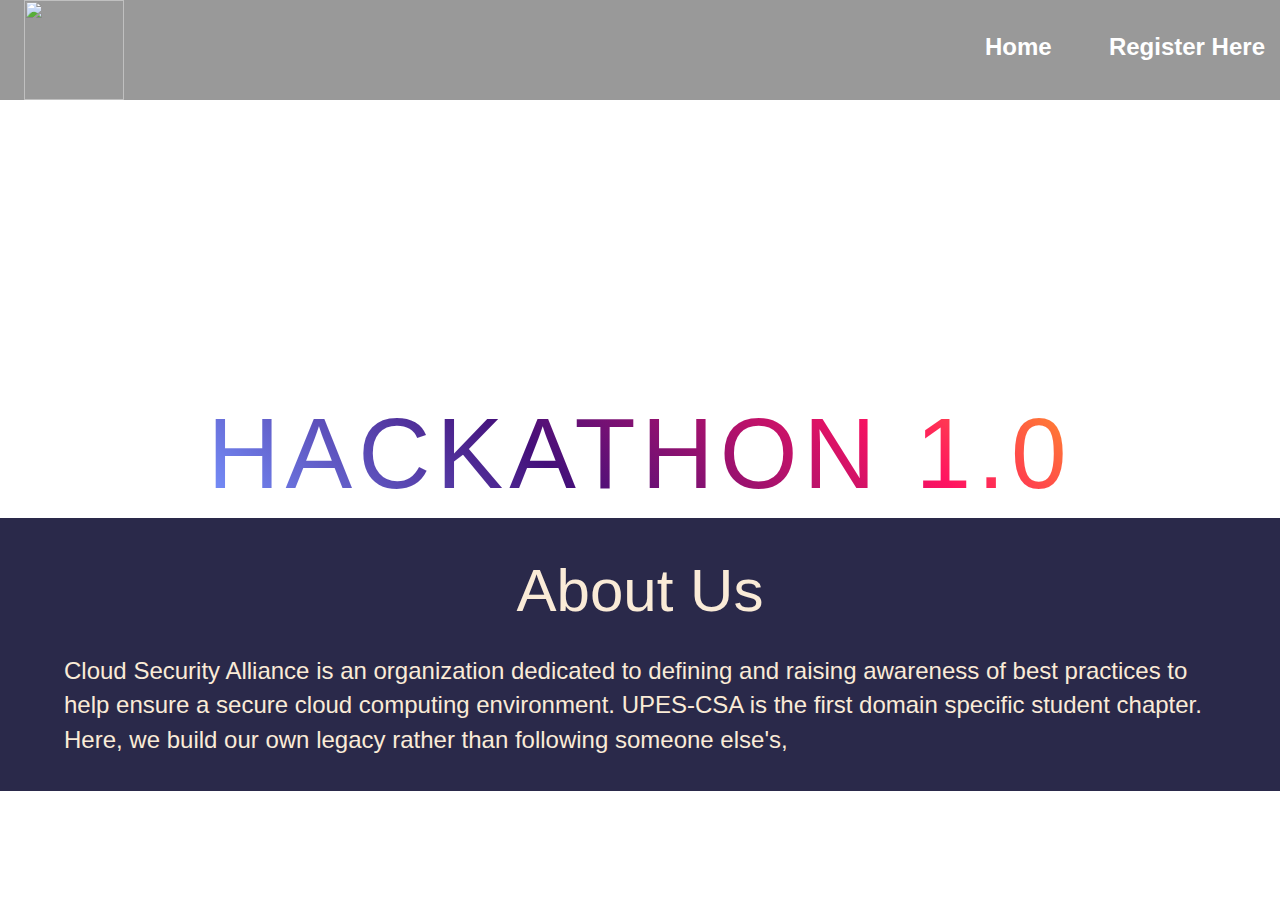
==== a.html @ 9549ce60 "adding" ====
<!DOCTYPE html>
<html lang="en">
<head>
    <meta charset="UTF-8">
    <meta http-equiv="X-UA-Compatible" content="IE=edge">
    <meta name="viewport" content="width=device-width, initial-scale=1.0">
    <title>UPES-CSA Student Chapter</title>
<!-- 	<link rel="stylesheet" href="CSS/style.css"> -->
	<link rel="stylesheet" href="CSS/newcss.css">
    <link rel="stylesheet" href="https://maxcdn.bootstrapcdn.com/bootstrap/3.4.1/css/bootstrap.min.css">
</head>
<body>
    
    <div style="background-image:url('IMG/im3.png'); width: 100%;" class="imgheight">
      <div style="background-color:rgba(0,0,0,0.4);" >
    <div class="container-fluid" >
        <div class="row" >
          <div class="col-xs-5 col-sm-7  col-md-8 col-lg-9"><img class="img" src="IMG/logo.png" ></div>
         
          <div class="col-xs-2 col-sm-2  col-md-1 col-lg-1 size size1" style="margin-top:30px;" ><a class="active" href="#"><span style="color:white; "><b>Home</b></span></a></div>
          <div class="col-xs-5 col-sm-3  col-md-3 col-lg-2 size size1 " style="margin-top:30px;"><a href="#C4"><span style="color:white ;"><b>Register Here</b></span></a></div>
        </div>
      </div>
    </div>
  
    <p id="demo" class="timer"></p></div>
    <div style="text-align: center;"><h1 class="heading" >HACKATHON 1.0</h1></div>
    <div style="background-color: #2a294a;">
        <br>
        <h3 id="C4">About Us</h3>
        <br>
        <p style="color:antiquewhite; font-size:x-large; margin-left:5%; margin-right:5%;  ">Cloud Security Alliance is an organization dedicated to defining and raising awareness of best practices to help ensure a secure cloud computing environment.
             UPES-CSA is the first domain specific student chapter. Here, we build our own legacy rather than following someone else's,  
             <br>
             <br>
             
        </p>
    </div>
    
</body>
<script type="text/javascript" src="JS/timer.js"></script>
</html>
---- CSS/newcss.css ----
@media only screen and (max-width: 600px) {
    .size{
        font-size:large;
       
        /* margin-right:1px; */
    }
    .img{
        width:80px;
        height: 80px;
    }
    .imgheight{
        height:45vh;
    }
    .heading{
        font-size: 50px;
        text-align: center;
    }
    .timer{
        color:white;
        text-align: right;
        margin-right:10%;
        padding-top:25%;
        font-size:30px;
       
    }
    .size1{
        font-size:large;
        text-align: right;
        /* margin-right:1px; */
    }
  }
  @media only screen and (min-width:599px) {
    .size{
        font-size:x-large;
       
        /* margin-right:1px; */
    }
    .size1{
        font-size:x-large;
        text-align: right;
      
        /* margin-right:1px; */
    }
    .img{
        margin-left:1%;
        width:100px;
        height:100px;
    }
    .heading{
        font-size: 100px;
        text-align: center;
    }
    .imgheight{
        height:42vh;
    }
    .timer{
        color:white;
        text-align: right;
        margin-right:10%;
        padding-top:7%;
        font-size:50px;
       
    }
  }
  #C4
  {
      font-size: 60px;
      text-align: center;
      color: antiquewhite;
      
     


  }
h1 {
  position: relative;
  text-transform: uppercase;
/*	padding-left: 22%;
	padding-bottom: 1.5%;*/
  letter-spacing: 6px;
  font-size: 10vw;
  font-weight:900px ;
  font-style: bold;
  text-decoration: none;
  color: white;
  display: inline-block;
  background-size: 120% 100%;
  -webkit-background-clip: text;
  -webkit-text-fill-color: transparent;
  -moz-background-clip: text;
  -moz-text-fill-color: transparent;
  -ms-background-clip: text;
  -ms-text-fill-color: transparent;
  background-clip: text;
  text-fill-color: transparent;
  background-image: linear-gradient(45deg, 
                    #7794ff, 
                    #44107A,
                    #FF1361,
                    #FFF800);
  animation: .8s shake infinite alternate;
}
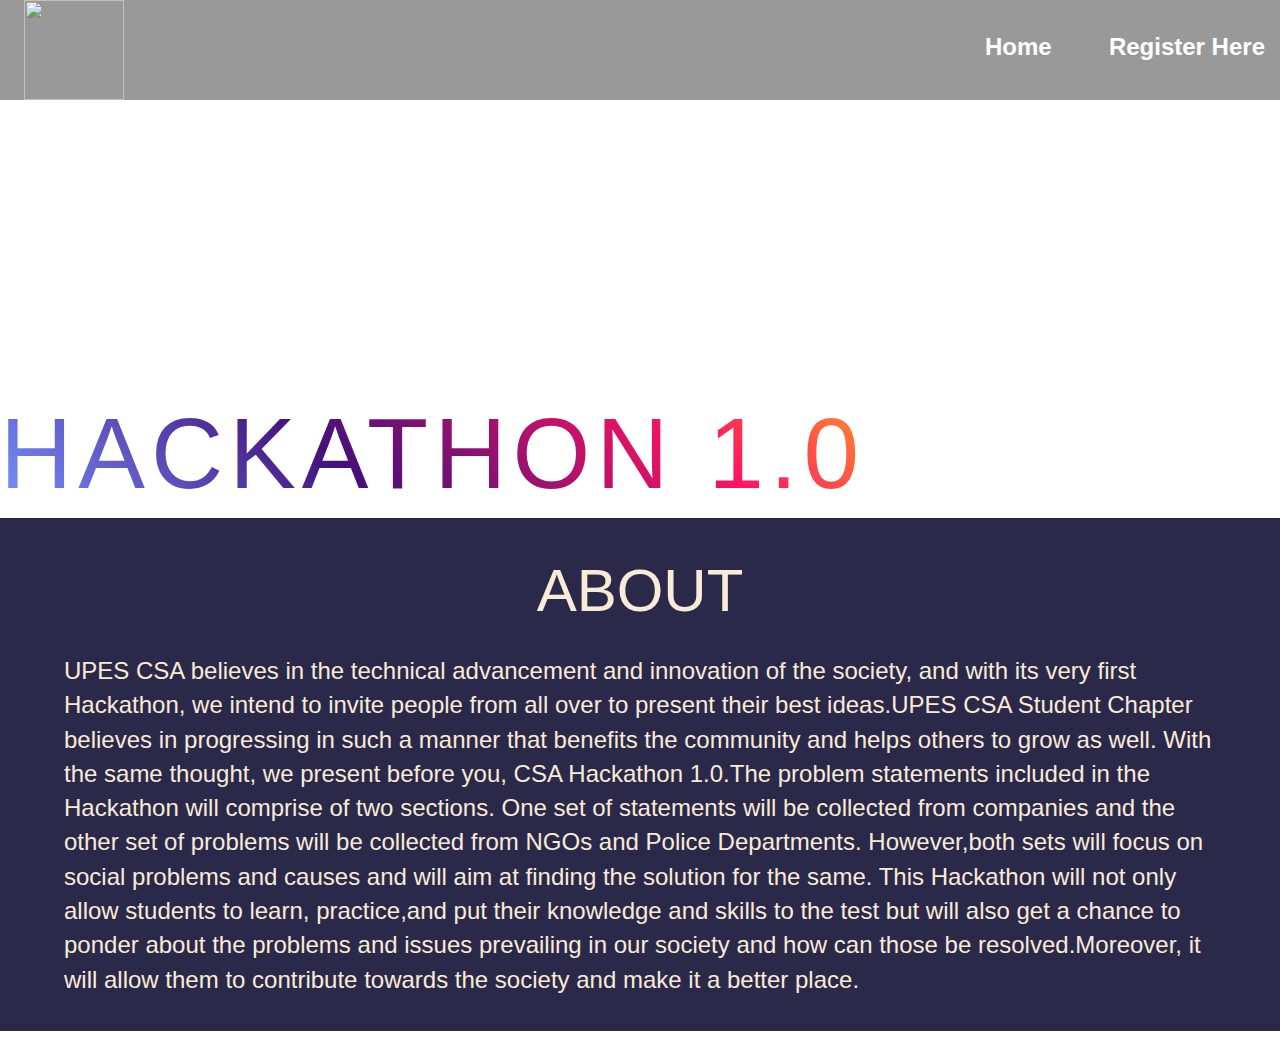
==== commit 298c5902: "adding" ====
--- a/a.html
+++ b/a.html
@@ -5,8 +5,8 @@
     <meta http-equiv="X-UA-Compatible" content="IE=edge">
     <meta name="viewport" content="width=device-width, initial-scale=1.0">
     <title>UPES-CSA Student Chapter</title>
-<!-- 	<link rel="stylesheet" href="CSS/style.css"> -->
-	<link rel="stylesheet" href="CSS/newcss.css">
+<!--  <link rel="stylesheet" href="CSS/style.css"> -->
+  <link rel="stylesheet" href="CSS/newcss.css">
     <link rel="stylesheet" href="https://maxcdn.bootstrapcdn.com/bootstrap/3.4.1/css/bootstrap.min.css">
 </head>
 <body>
@@ -24,13 +24,17 @@
     </div>
   
     <p id="demo" class="timer"></p></div>
-    <div style="text-align: center;"><h1 class="heading" >HACKATHON 1.0</h1></div>
+    <div ><h1 class="heading">HACKATHON 1.0</h1></div>
     <div style="background-color: #2a294a;">
         <br>
-        <h3 id="C4">About Us</h3>
+        <h3 id="C4">ABOUT</h3>
         <br>
-        <p style="color:antiquewhite; font-size:x-large; margin-left:5%; margin-right:5%;  ">Cloud Security Alliance is an organization dedicated to defining and raising awareness of best practices to help ensure a secure cloud computing environment.
-             UPES-CSA is the first domain specific student chapter. Here, we build our own legacy rather than following someone else's,  
+        <p style="color:antiquewhite; font-size:x-large; margin-left:5%; margin-right:5%;  ">UPES CSA believes in the technical advancement and innovation of the society, and with its very first Hackathon,
+we intend to invite people from all over to present their best ideas.UPES CSA Student Chapter believes in progressing in such a manner that benefits the community and helps others to grow as well. With the same thought, we present before you,
+CSA Hackathon 1.0.The problem statements included in the Hackathon will comprise of two sections. One set of statements will be collected from companies and the other set of problems will
+be collected from NGOs and Police Departments. However,both sets will focus on social problems and causes and will aim at finding the solution for the same.
+This Hackathon will not only allow students to learn, practice,and put their knowledge and skills to the test but will also get a chance to ponder about the problems and issues
+prevailing in our society and how can those be resolved.Moreover, it will allow them to contribute towards the society and make it a better place.
              <br>
              <br>
              
--- a/CSS/newcss.css
+++ b/CSS/newcss.css
@@ -20,7 +20,7 @@
         color:white;
         text-align: right;
         margin-right:10%;
-        padding-top:25%;
+        padding-top:10%;
         font-size:30px;
        
     }
@@ -58,7 +58,7 @@
         color:white;
         text-align: right;
         margin-right:10%;
-        padding-top:7%;
+        padding-top:1%;
         font-size:50px;
        
     }
@@ -101,4 +101,11 @@
                     #FFF800);
   animation: .8s shake infinite alternate;
 }
-
+@keyframes shake {
+  0% { transform: skewX(-12deg); }
+  2% { transform: skewX(12deg); }
+  7% { transform: skewX(-12deg); }
+  15% { transform: skewX(12deg); }
+  20% { transform: skewX(0deg); }
+  100% { transform: skewX(0deg); }  
+}
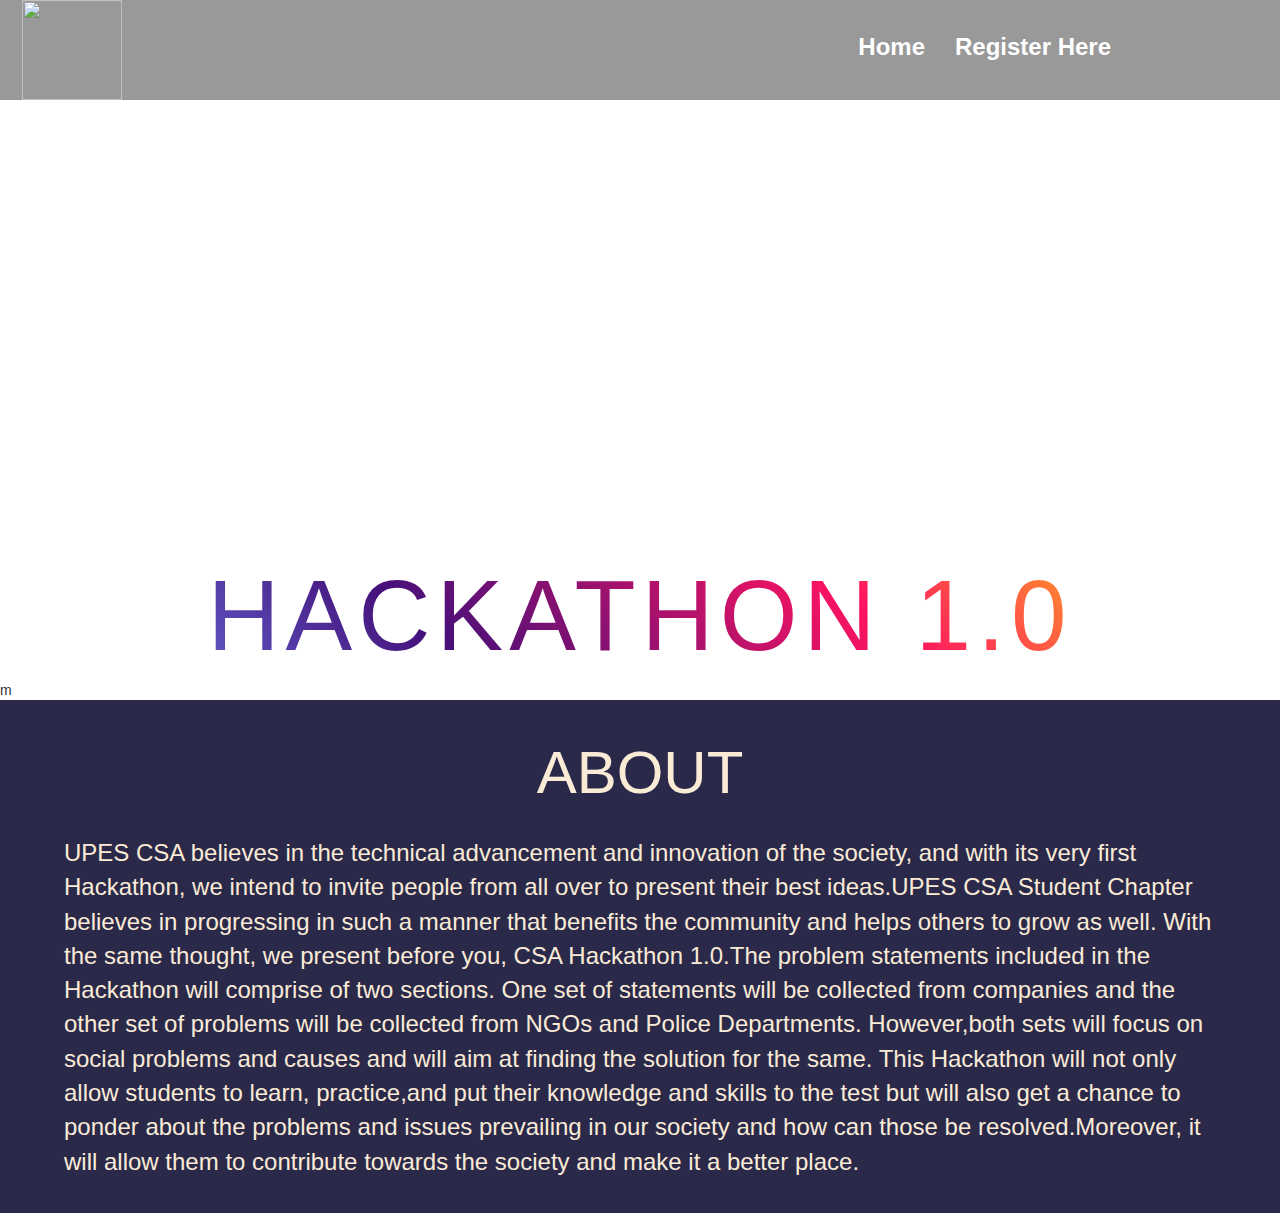
==== commit c6223247: "Merge branch 'main' of https://github.com/Adityakr123/csa-hackathon" ====
--- a/a.html
+++ b/a.html
@@ -15,16 +15,20 @@
       <div style="background-color:rgba(0,0,0,0.4);" >
     <div class="container-fluid" >
         <div class="row" >
-          <div class="col-xs-5 col-sm-7  col-md-8 col-lg-9"><img class="img" src="IMG/logo.png" ></div>
+          <div class="col-xs-5 col-sm-7  col-md-8 col-lg-7"><img class="img" src="IMG/logo.png" ></div>
          
-          <div class="col-xs-2 col-sm-2  col-md-1 col-lg-1 size size1" style="margin-top:30px;" ><a class="active" href="#"><span style="color:white; "><b>Home</b></span></a></div>
-          <div class="col-xs-5 col-sm-3  col-md-3 col-lg-2 size size1 " style="margin-top:30px;"><a href="#C4"><span style="color:white ;"><b>Register Here</b></span></a></div>
+          <div class="col-xs-2 col-sm-2  col-md-1 col-lg-2 size" style="margin-top:30px; margin-left:-20px; " ><a class="active" href="#"><span style="color:white; "><b>Home</b></span></a></div>
+          <div class="col-xs-5 col-sm-3  col-md-3 col-lg-3 size1 " style="margin-top:30px;"><a href="#C4"><span style="color:white ;"><b>Register Here</b></span></a></div>
         </div>
       </div>
     </div>
-  
-    <p id="demo" class="timer"></p></div>
-    <div ><h1 class="heading">HACKATHON 1.0</h1></div>
+
+   <div class="divtimer"><!--  <p id="demo" class="timer" >COMMING SOON</p> -->
+    <p class="timer" style="padding:2px 5px 2px 5px;" >COMING SOON</p>
+   </div>
+</div>
+    <h1 class="heading">HACKATHON 1.0</h1>
+  m
     <div style="background-color: #2a294a;">
         <br>
         <h3 id="C4">ABOUT</h3>
@@ -43,4 +47,4 @@
     
 </body>
 <script type="text/javascript" src="JS/timer.js"></script>
-</html>+</html>
--- a/CSS/newcss.css
+++ b/CSS/newcss.css
@@ -21,7 +21,7 @@
         text-align: right;
         margin-right:10%;
         padding-top:10%;
-        font-size:30px;
+        font-size:20px;
        
     }
     .size1{
@@ -30,15 +30,20 @@
         /* margin-right:1px; */
     }
   }
+/*     @media only screen and (min-width:760px) {
+   	.imgheight{
+        height:45vh;
+    }
+   }*/
   @media only screen and (min-width:599px) {
     .size{
         font-size:x-large;
-       
-        /* margin-right:1px; */
+       text-align:right;
+       /*  margin-right:1px; */
     }
     .size1{
         font-size:x-large;
-        text-align: right;
+        text-align: left;
       
         /* margin-right:1px; */
     }
@@ -48,18 +53,21 @@
         height:100px;
     }
     .heading{
-        font-size: 100px;
+      
         text-align: center;
+        align-self: center;
+       	font-size: 100px;
+
     }
     .imgheight{
-        height:42vh;
+        height:60vh;
     }
     .timer{
         color:white;
         text-align: right;
         margin-right:10%;
         padding-top:1%;
-        font-size:50px;
+        font-size:30px;
        
     }
   }
@@ -73,19 +81,21 @@
 
 
   }
+
 h1 {
   position: relative;
   text-transform: uppercase;
 /*	padding-left: 22%;
 	padding-bottom: 1.5%;*/
+
   letter-spacing: 6px;
-  font-size: 10vw;
+
   font-weight:900px ;
   font-style: bold;
   text-decoration: none;
   color: white;
-  display: inline-block;
-  background-size: 120% 100%;
+ /* display: inline-block;*/
+ /* background-size: 120% 100%;*/
   -webkit-background-clip: text;
   -webkit-text-fill-color: transparent;
   -moz-background-clip: text;
@@ -100,6 +110,7 @@
                     #FF1361,
                     #FFF800);
   animation: .8s shake infinite alternate;
+  align-self: center;
 }
 @keyframes shake {
   0% { transform: skewX(-12deg); }
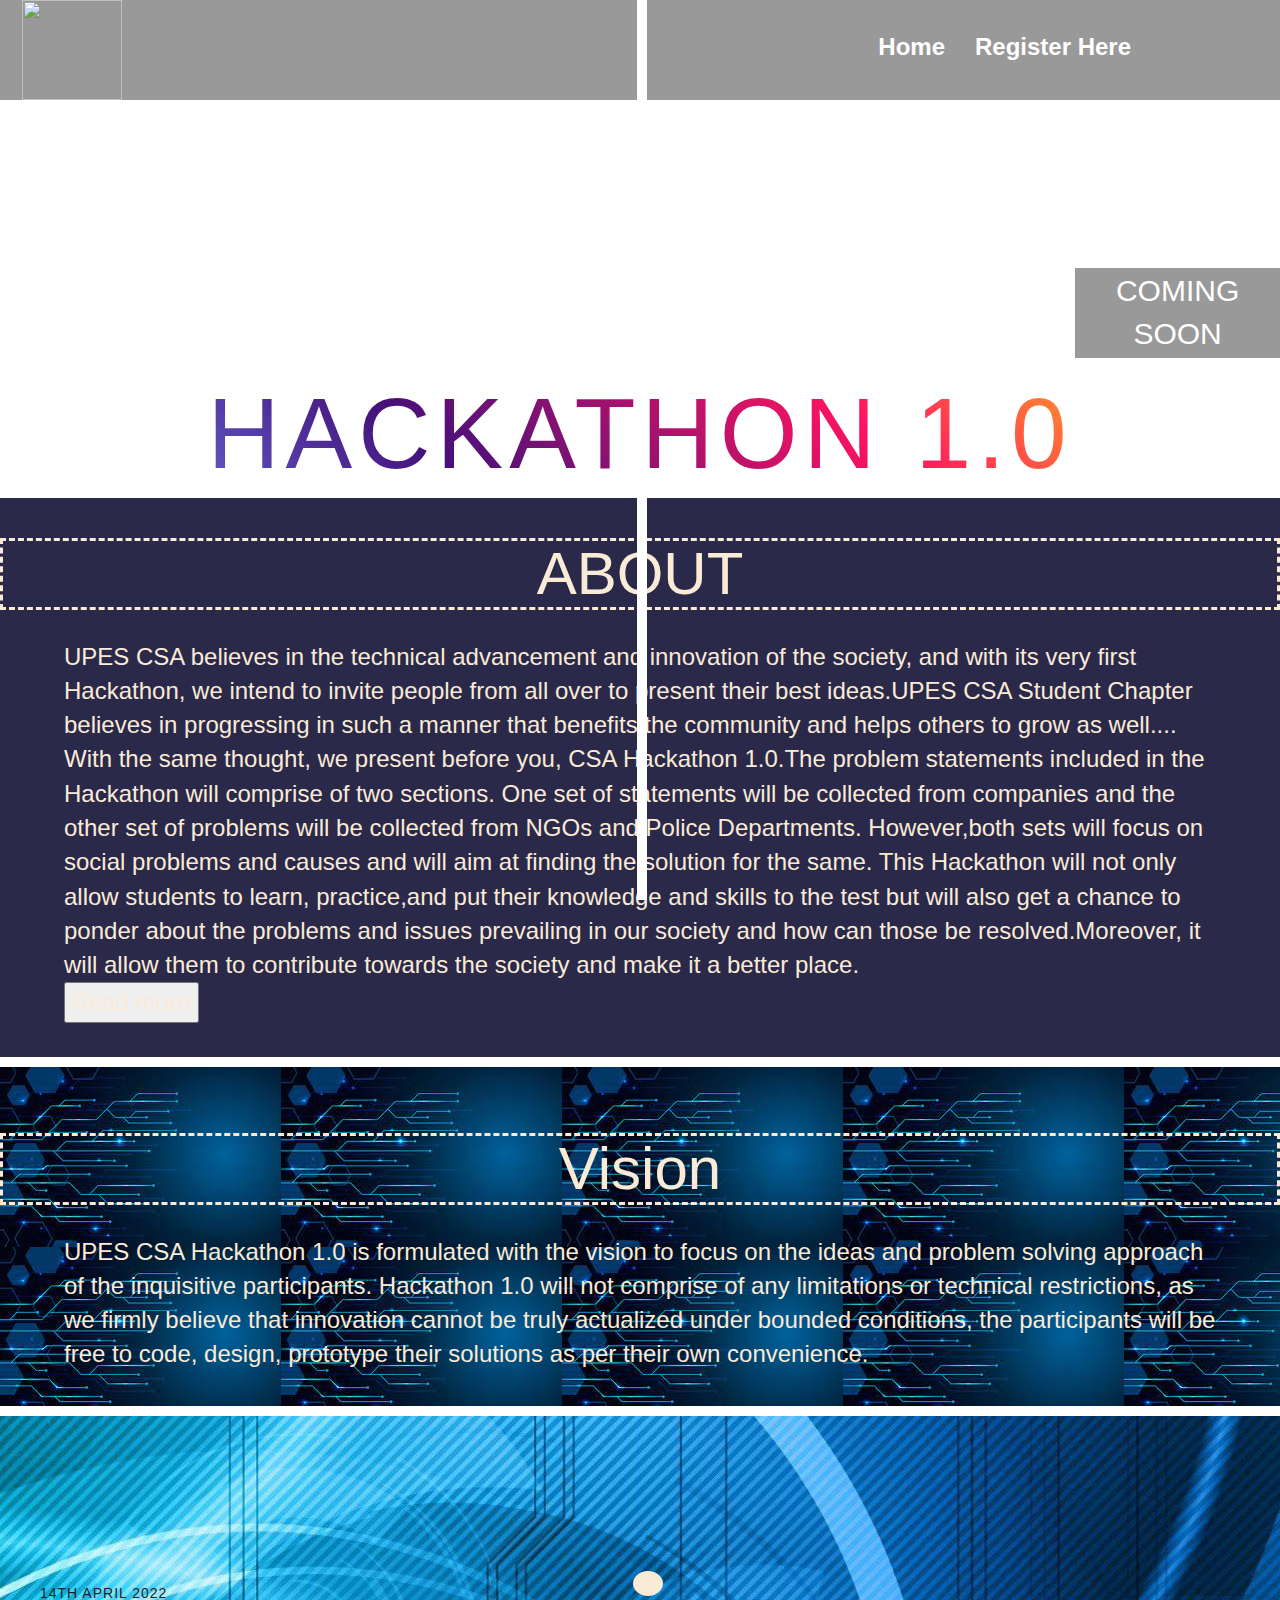
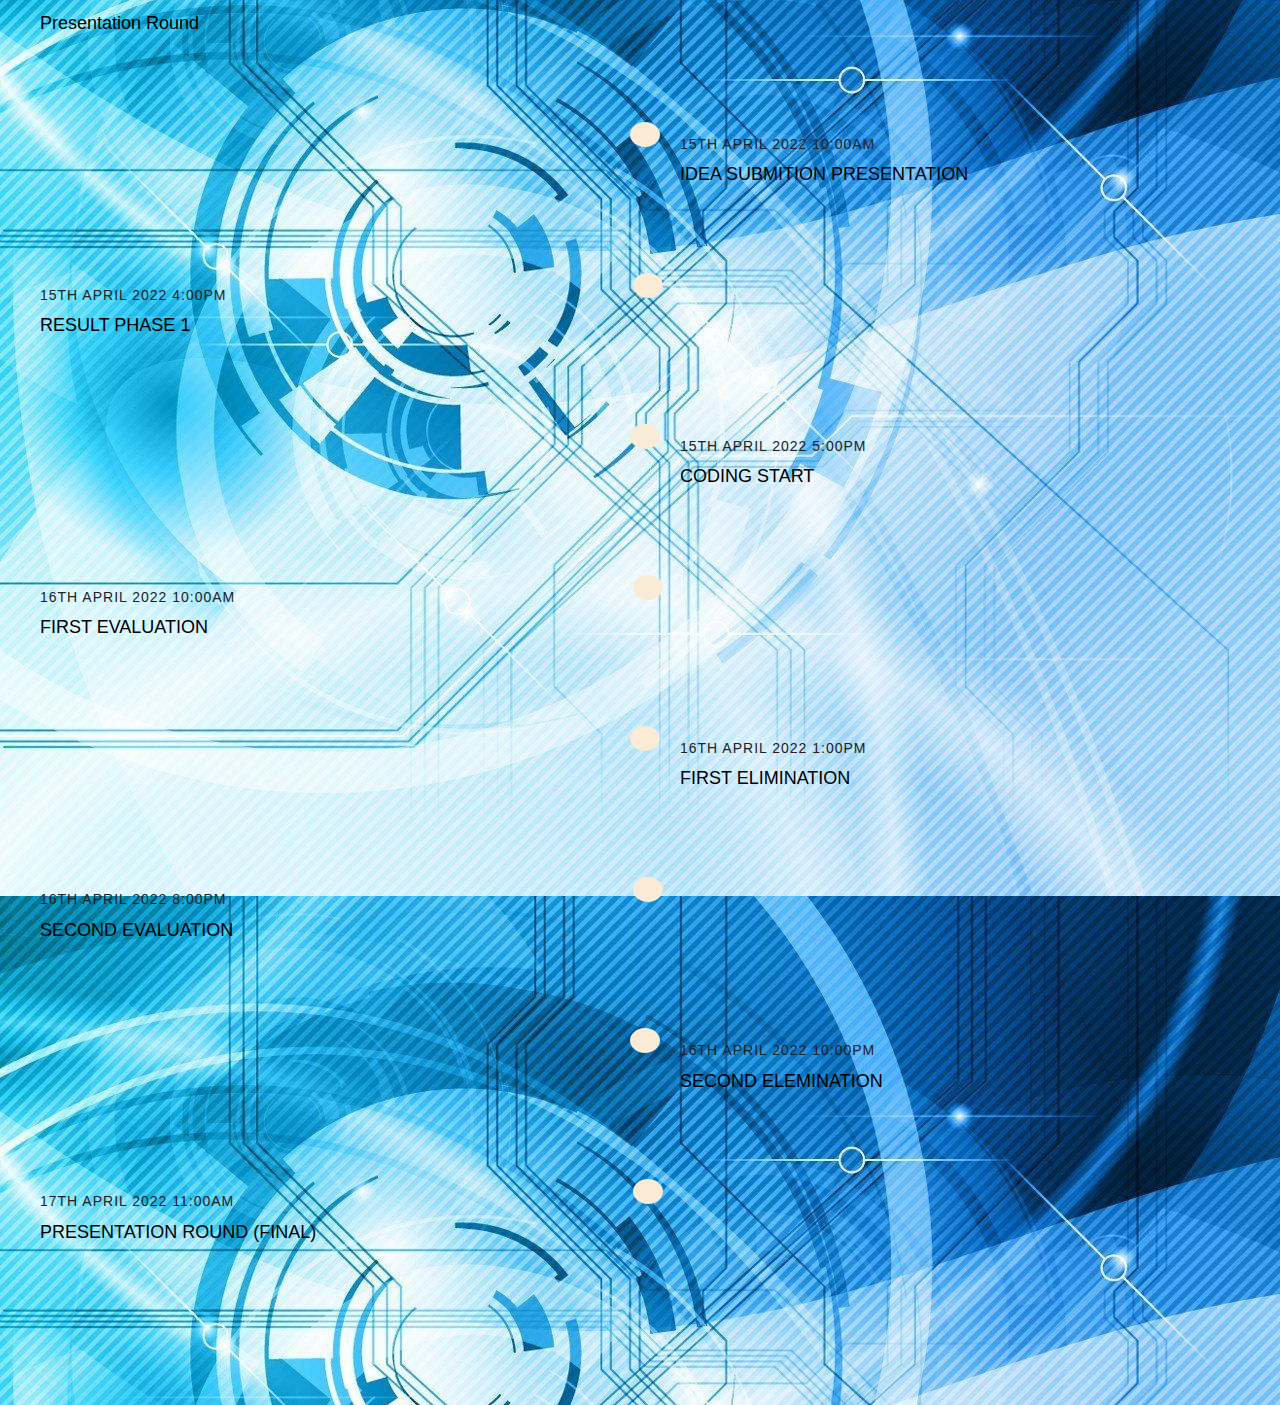
==== commit a92cd5d9: "modieifed a.html" ====
--- a/a.html
+++ b/a.html
@@ -1,50 +1,239 @@
-<!DOCTYPE html>
-<html lang="en">
-<head>
-    <meta charset="UTF-8">
-    <meta http-equiv="X-UA-Compatible" content="IE=edge">
-    <meta name="viewport" content="width=device-width, initial-scale=1.0">
-    <title>UPES-CSA Student Chapter</title>
-<!--  <link rel="stylesheet" href="CSS/style.css"> -->
-  <link rel="stylesheet" href="CSS/newcss.css">
-    <link rel="stylesheet" href="https://maxcdn.bootstrapcdn.com/bootstrap/3.4.1/css/bootstrap.min.css">
-</head>
-<body>
-    
-    <div style="background-image:url('IMG/im3.png'); width: 100%;" class="imgheight">
-      <div style="background-color:rgba(0,0,0,0.4);" >
-    <div class="container-fluid" >
-        <div class="row" >
-          <div class="col-xs-5 col-sm-7  col-md-8 col-lg-7"><img class="img" src="IMG/logo.png" ></div>
-         
-          <div class="col-xs-2 col-sm-2  col-md-1 col-lg-2 size" style="margin-top:30px; margin-left:-20px; " ><a class="active" href="#"><span style="color:white; "><b>Home</b></span></a></div>
-          <div class="col-xs-5 col-sm-3  col-md-3 col-lg-3 size1 " style="margin-top:30px;"><a href="#C4"><span style="color:white ;"><b>Register Here</b></span></a></div>
-        </div>
-      </div>
-    </div>
-
-   <div class="divtimer"><!--  <p id="demo" class="timer" >COMMING SOON</p> -->
-    <p class="timer" style="padding:2px 5px 2px 5px;" >COMING SOON</p>
-   </div>
-</div>
-    <h1 class="heading">HACKATHON 1.0</h1>
-  m
-    <div style="background-color: #2a294a;">
-        <br>
-        <h3 id="C4">ABOUT</h3>
-        <br>
-        <p style="color:antiquewhite; font-size:x-large; margin-left:5%; margin-right:5%;  ">UPES CSA believes in the technical advancement and innovation of the society, and with its very first Hackathon,
-we intend to invite people from all over to present their best ideas.UPES CSA Student Chapter believes in progressing in such a manner that benefits the community and helps others to grow as well. With the same thought, we present before you,
-CSA Hackathon 1.0.The problem statements included in the Hackathon will comprise of two sections. One set of statements will be collected from companies and the other set of problems will
-be collected from NGOs and Police Departments. However,both sets will focus on social problems and causes and will aim at finding the solution for the same.
-This Hackathon will not only allow students to learn, practice,and put their knowledge and skills to the test but will also get a chance to ponder about the problems and issues
-prevailing in our society and how can those be resolved.Moreover, it will allow them to contribute towards the society and make it a better place.
-             <br>
-             <br>
-             
-        </p>
-    </div>
-    
-</body>
-<script type="text/javascript" src="JS/timer.js"></script>
-</html>
+<!DOCTYPE html>
+<html lang="en">
+<head>
+    <meta charset="UTF-8">
+    <meta http-equiv="X-UA-Compatible" content="IE=edge">
+    <meta name="viewport" content="width=device-width, initial-scale=1.0">
+    <title>UPES-CSA Student Chapter</title>
+<!--  <link rel="stylesheet" href="CSS/style.css"> -->
+  <link rel="stylesheet" href="CSS/newcss.css">
+    <link rel="stylesheet" href="https://maxcdn.bootstrapcdn.com/bootstrap/3.4.1/css/bootstrap.min.css">
+    <!-- <link href="https://cdn.jsdelivr.net/npm/bootstrap@5.1.3/dist/css/bootstrap.min.css" rel="stylesheet" integrity="sha384-1BmE4kWBq78iYhFldvKuhfTAU6auU8tT94WrHftjDbrCEXSU1oBoqyl2QvZ6jIW3" crossorigin="anonymous"> -->
+    <script src="https://cdn.jsdelivr.net/npm/bootstrap@5.1.3/dist/js/bootstrap.bundle.min.js" integrity="sha384-ka7Sk0Gln4gmtz2MlQnikT1wXgYsOg+OMhuP+IlRH9sENBO0LRn5q+8nbTov4+1p" crossorigin="anonymous"></script>
+    <style>
+    
+    /*creating line for timeline*/
+    .main-container::after{
+        content: '';
+        
+        position: absolute;
+        width: 10px;
+        background-color:white;
+        top:0;
+        bottom: 0;
+       left: 50%;
+        margin-left: -3px;
+    }
+    /*Adjusting box of all content*/
+    .text-wrapper{
+       
+        padding: 10px 40px;
+        position: relative;
+        width:51%;
+        box-sizing: border-box;
+        margin: 50px 0;
+        
+    }
+    .text-wrapper::after{
+        content: '';
+        position: absolute;
+        width: 30px;
+        height: 25px;
+        right: -10px;
+        background-color:antiquewhite;
+        top:15px;
+        border-radius: 50%;
+        z-index: 1;
+    }
+    /*for left events*/
+    .left{
+        left: 0;
+        
+    }
+    /*for right events*/
+    .right{
+        left:50%;
+    }
+    .right::after{
+        left:-10px;
+    }
+    /*content box colour padding 
+    and radius for circular corner*/
+
+    /*setting text property of event heading*/
+    .content h3{
+        text-transform: uppercase;
+        font-size: 14px;
+        color: #212121;
+        letter-spacing:1px;
+    }
+    /*setting text property of event content*/
+    .content p{
+        color: #000000;
+        font-weight: 300;
+        font-size: 18px;
+        margin-top: 2px;
+    }
+      </style>
+  </head>
+<body>
+    
+    <div style="background-image:url('IMG/im3.png'); width: 100%;" class="imgheight">
+      <div style="background-color:rgba(0,0,0,0.4);" >
+    <div class="container-fluid" >
+        <div class="row" >
+          <div class="col-xs-5 col-sm-7 col-md-8 col-lg-7"><img class="img" src="IMG/logo.png" ></div>
+         <div class="col-xs-2 col-sm-2 col-md-1 col-lg-2 size" style="margin-top:30px;" ><a class="active" href="#"><span style="color:white; "><b>Home</b></span></a></div>
+          <div class="col-xs-5 col-sm-3  col-md-3 col-lg-3 size1 " style="margin-top:30px;"><a href="#C4"><span style="color:white ;"><b>Register Here</b></span></a></div>
+        </div>
+      </div>
+    </div>
+
+    <div class="divtimer"> 
+      <!-- <p id="demo" class="timer" >COMMING SOON</p> -->
+      <p class="timer" style="padding:2px 5px 2px 5px;" >COMING SOON</p>
+     </div>
+</div>
+    <h1 class="heading">HACKATHON 1.0</h1>
+  
+    <div style="background-color: #2a294a;">
+        <br>
+        <h3 style="border-style: dashed"id="C4">ABOUT</h3>
+        <br>
+        <p style="color:antiquewhite; font-size:x-large; margin-left:5%; margin-right:5%;  ">UPES CSA believes in the technical advancement and innovation of the society, and with its very first Hackathon,
+we intend to invite people from all over to present their best ideas.UPES CSA Student Chapter believes in progressing in such a manner that benefits the community and helps others to grow as well.<span id="dots" class="dot">...</span><span id="more"> With the same thought, we present before you,
+CSA Hackathon 1.0.The problem statements included in the Hackathon will comprise of two sections. One set of statements will be collected from companies and the other set of problems will
+be collected from NGOs and Police Departments. However,both sets will focus on social problems and causes and will aim at finding the solution for the same.
+This Hackathon will not only allow students to learn, practice,and put their knowledge and skills to the test but will also get a chance to ponder about the problems and issues
+prevailing in our society and how can those be resolved.Moreover, it will allow them to contribute towards the society and make it a better place.</span>
+<br>
+<button onclick="myFunction()" id="myBtn" class="dot morebutton" >Read more</button>
+             <br>
+             <br>
+             
+        </p>
+    </div>
+
+        
+    
+        <div style="background-image: url(IMG/v.jpg);padding-top: 2%;">
+          <br>
+          <h3 style="border-style: dashed; " id="C4">Vision</h3>
+          <br>
+          <p style="color:antiquewhite; font-size:x-large; margin-left:5%; margin-right:5%;">UPES CSA Hackathon 1.0 is 
+            formulated with the vision to focus 
+            on the ideas and problem solving 
+            approach of the inquisitive 
+            participants.
+            
+            Hackathon 1.0 will not comprise of 
+            any limitations or technical 
+            restrictions, as we firmly believe 
+            that innovation cannot be truly 
+            actualized under bounded 
+            conditions, the participants
+            
+            will be free to code, design, 
+            prototype their solutions as per 
+            their own convenience.
+               <br>
+               <br>
+               
+          </p>
+        </div>
+        <div style="background-image: url(IMG/c.jpg);"  >
+          <div style="padding-bottom: 7%; padding-top: 7%;" class="main-container">
+            <!-- event 1st of timeline -->
+            <div class="text-wrapper left" >
+                <!-- all text content of timeline -->
+                <div class="content">
+                    <h3>14TH April 2022</h3>
+                    <p>Presentation Round</p>
+                </div>
+            </div>
+            <!-- event 1st of timeline -->
+            <div class="text-wrapper right">
+                <!-- all text content of timeline -->
+                <div class="content">
+                    <h3>15TH April 2022 10:00AM</h3>
+                    <p>IDEA SUBMITION PRESENTATION</p>
+                </div>
+            </div>
+            <!-- event 1st of timeline -->
+            <div class="text-wrapper left">
+                <!-- all text content of timeline -->
+                <div class="content">
+                    <h3>15TH April 2022 4:00PM</h3>
+                    <p>RESULT PHASE 1</p>
+                </div>
+            </div>
+            <!-- event 1st of timeline -->
+            <div class="text-wrapper right">
+                <!-- all text content of timeline -->
+                <div class="content">
+                    <h3>15TH April 2022 5:00PM</h3>
+                    <p>CODING START</p>
+                </div>
+            </div>
+            <div class="text-wrapper left">
+              <!-- all text content of timeline -->
+              <div class="content">
+                  <h3>16TH April 2022 10:00AM</h3>
+                  <p>FIRST EVALUATION</p>
+              </div>
+          </div>
+          <div class="text-wrapper right">
+            <!-- all text content of timeline -->
+            <div class="content">
+                <h3>16TH April 2022 1:00PM</h3>
+                <p>FIRST ELIMINATION</p>
+            </div>
+        </div>
+        <div class="text-wrapper left">
+          <!-- all text content of timeline -->
+          <div class="content">
+              <h3>16TH April 2022 8:00PM</h3>
+              <p>SECOND EVALUATION</p>
+          </div>
+      </div>
+      <div class="text-wrapper right">
+        <!-- all text content of timeline -->
+        <div class="content">
+            <h3>16TH April 2022 10:00PM</h3>
+            <p>SECOND ELEMINATION</p>
+        </div>
+    </div>
+    <div class="text-wrapper left">
+      <!-- all text content of timeline -->
+      <div class="content">
+          <h3>17TH April 2022 11:00AM</h3>
+          <p>PRESENTATION ROUND (FINAL)</p>
+      </div>
+  </div>
+        </div>
+       
+      </div>
+
+      
+    
+</body>
+<script type="text/javascript" src="JS/timer.js"></script>
+<script>
+  function myFunction() {
+    var dots = document.getElementById("dots");
+    var moreText = document.getElementById("more");
+    var btnText = document.getElementById("myBtn");
+  
+    if (dots.style.display === "none") {
+      dots.style.display = "inline";
+      btnText.innerHTML = "Read more"; 
+      moreText.style.display = "none";
+    } else {
+      dots.style.display = "none";
+      btnText.innerHTML = "Read less"; 
+      moreText.style.display = "inline";
+    }
+  }
+  </script>
+
+</html>
--- a/CSS/style.css
+++ b/CSS/style.css
@@ -0,0 +1,105 @@
+@import url('https://fonts.googleapis.com/css?family=Roboto:700&display=swap');
+*{
+	padding: 0;
+	margin: 0;
+	scroll-behavior: smooth;
+}
+.wrapper{
+	background: url(../IMG/im3.png) no-repeat;
+	background-size: cover;
+	height: 50vh;
+}
+.navbar{
+	position: fixed;
+	height: 80px;
+	width: 100%;
+	top: 0;
+	left: 0;
+	background: rgba(0,0,0,0.7);
+}
+.navbar .logo{
+	width: 100px;
+	height: 100px;
+	padding: 0px 80px;
+    margin-top: 5px;
+}
+.navbar ul{
+	float: right;
+	margin-right: 20px;
+}
+.navbar ul li{
+	list-style: none;
+	margin: 0 8px;
+	display: inline-block;
+	line-height: 80px;
+}
+.navbar ul li a{
+	font-size: 25px;
+	font-family: 'Roboto', sans-serif;
+	color: white;
+	padding: 6px 13px;
+	text-decoration: none;
+	transition: .4s;
+}
+.navbar ul li a.active,
+.navbar ul li a:hover{
+	
+	border-radius: 2px;
+}
+.wrapper .center{
+	position: absolute;
+	left: 50%;
+	top: 60%;
+	transform: translate(-50%, -50%);
+	font-family: sans-serif;
+	user-select: none;
+}
+.center h1{
+	color: black;
+	font-size: 90px;
+	font-weight: bold;
+	position: relative;
+   
+}
+.center h2{
+	color: white;
+	font-size: 70px;
+	font-weight: bold;
+	margin-top: 10px;
+	width: 885px;
+	text-align: center;
+}
+
+
+.common{
+    margin-top: 120px;
+    display: flex;
+    padding-top: 10px;
+    padding-bottom: 50px;
+    background-color: #2a294a;
+    
+}
+
+.firstsection
+{   
+    margin-top: 20px;
+    background-color: #2a294a;
+}
+#C4
+{
+    font-size: 60px;
+    text-align: center;
+    color: antiquewhite;
+   
+}
+
+.firstsection p{
+    float: left;
+    font-size: 25px;
+    margin-top: 20px;
+    margin-left: 40px;
+    margin-right: 50px;
+    margin-bottom: 10px;
+    color: antiquewhite;
+}
+
--- a/CSS/newcss.css
+++ b/CSS/newcss.css
@@ -10,7 +10,7 @@
         height: 80px;
     }
     .imgheight{
-        height:45vh;
+        height:fit-content;
     }
     .heading{
         font-size: 50px;
@@ -18,10 +18,15 @@
     }
     .timer{
         color:white;
-        text-align: right;
-        margin-right:10%;
-        padding-top:10%;
+        text-align:center;
+        /*padding-top:20%;*/
+        margin-top:50%;
+        margin-left:50%;
         font-size:20px;
+        background-color:rgba(0,0,0,0.4);
+        width:fit-content;
+        height:fit-content;
+  
        
     }
     .size1{
@@ -29,12 +34,18 @@
         text-align: right;
         /* margin-right:1px; */
     }
+    .divtimer{
+      margin-left:36%;
+
+    }
   }
 /*     @media only screen and (min-width:760px) {
    	.imgheight{
         height:45vh;
     }
    }*/
+
+
   @media only screen and (min-width:599px) {
     .size{
         font-size:x-large;
@@ -60,14 +71,24 @@
 
     }
     .imgheight{
-        height:60vh;
+        height:fit-content;
     }
     .timer{
         color:white;
-        text-align: right;
-        margin-right:10%;
-        padding-top:1%;
+        text-align:center;
+        /*margin-right:2%;*/
+        /*padding-top:20%;*/
+        margin-top:82%;
+    /*    margin-right:10%;*/
         font-size:30px;
+        background-color:rgba(0,0,0,0.4);
+        width:fit-content;
+        height:fit-content;
+  
+       
+    }
+    .divtimer{
+      margin-left:84%;
        
     }
   }
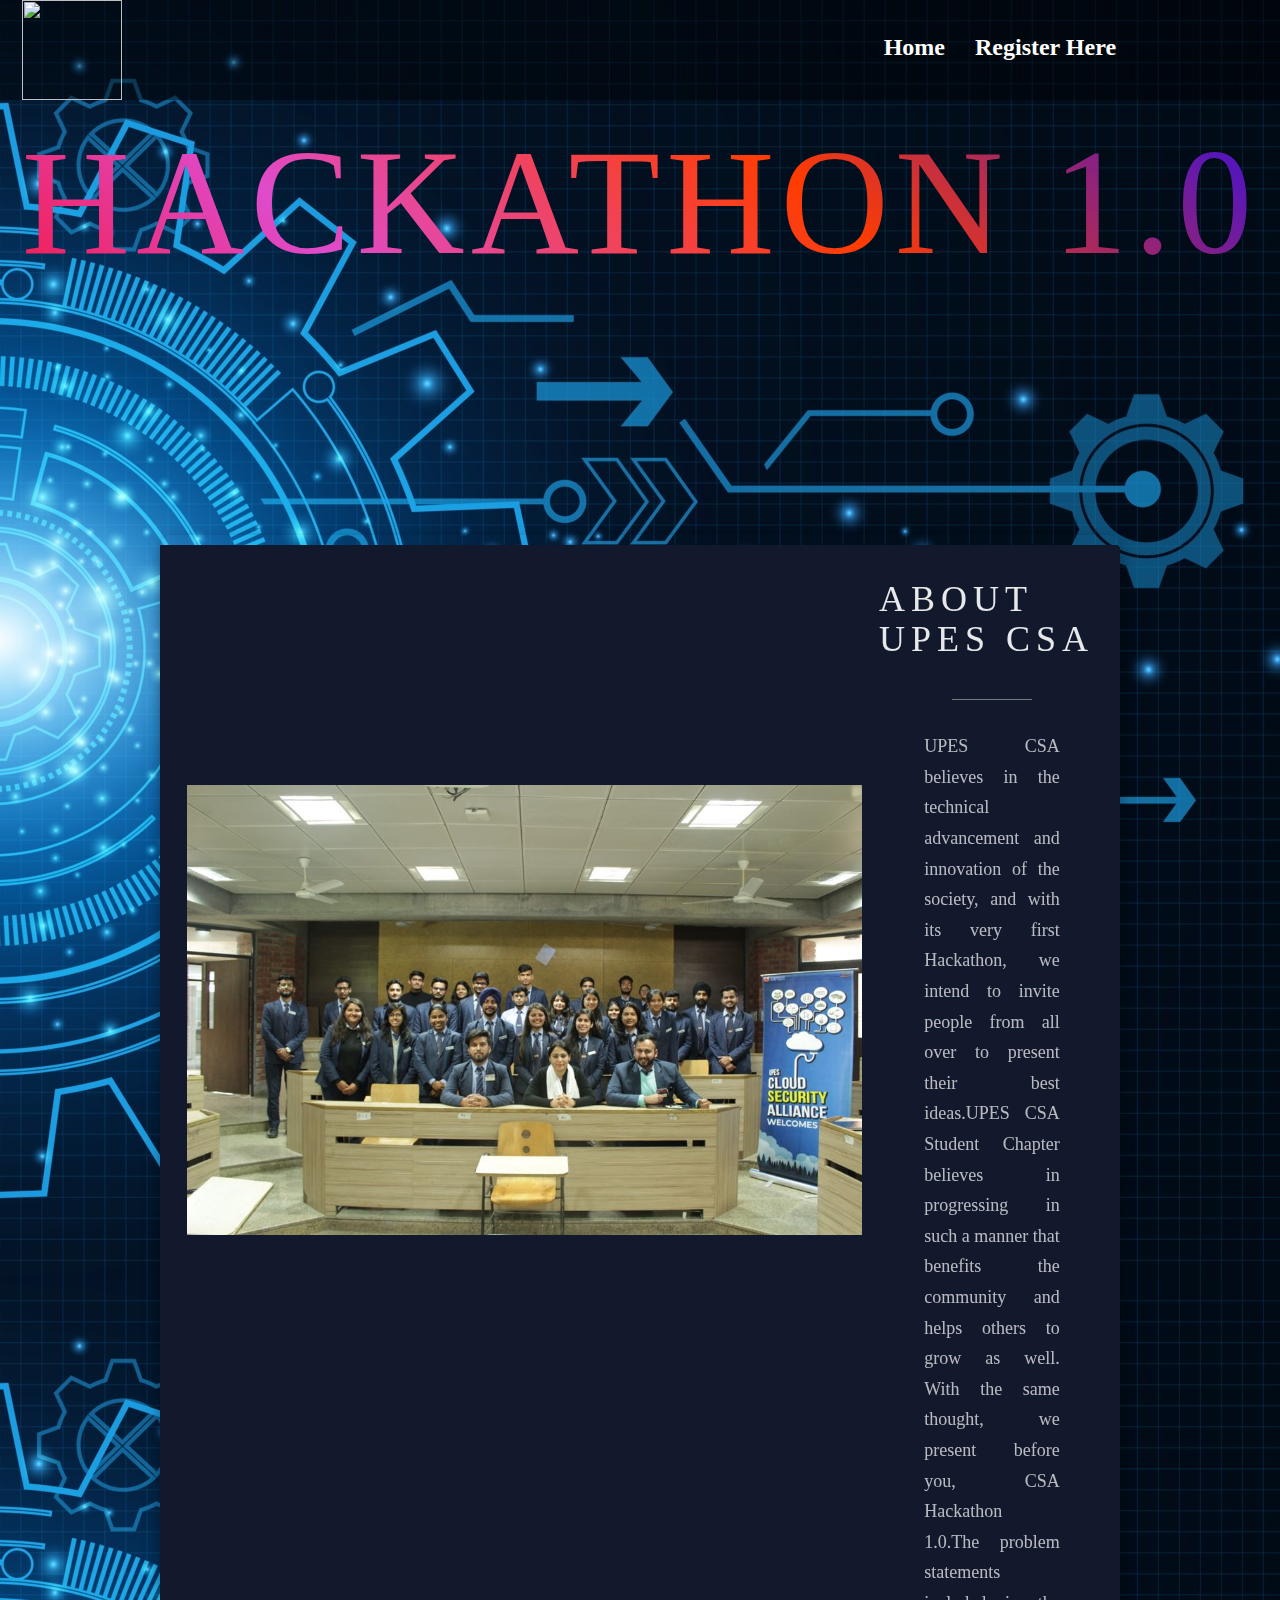
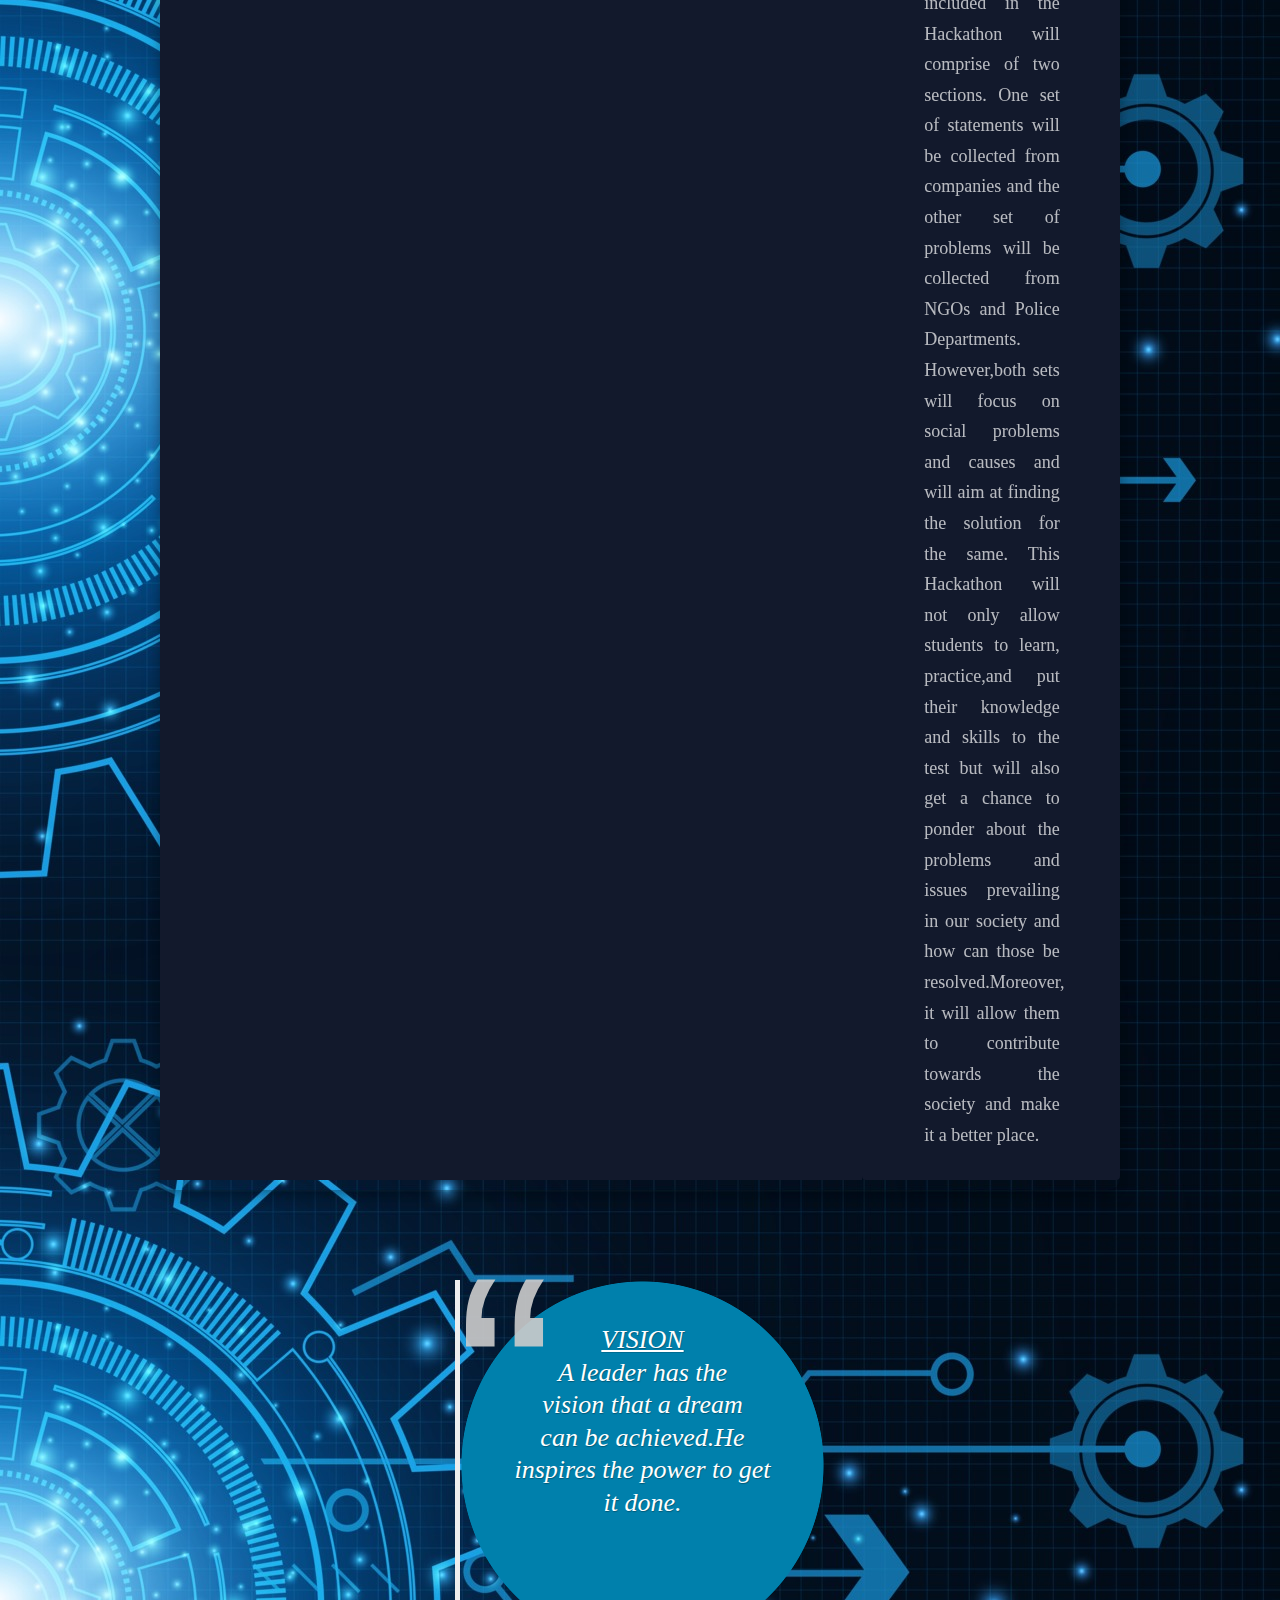
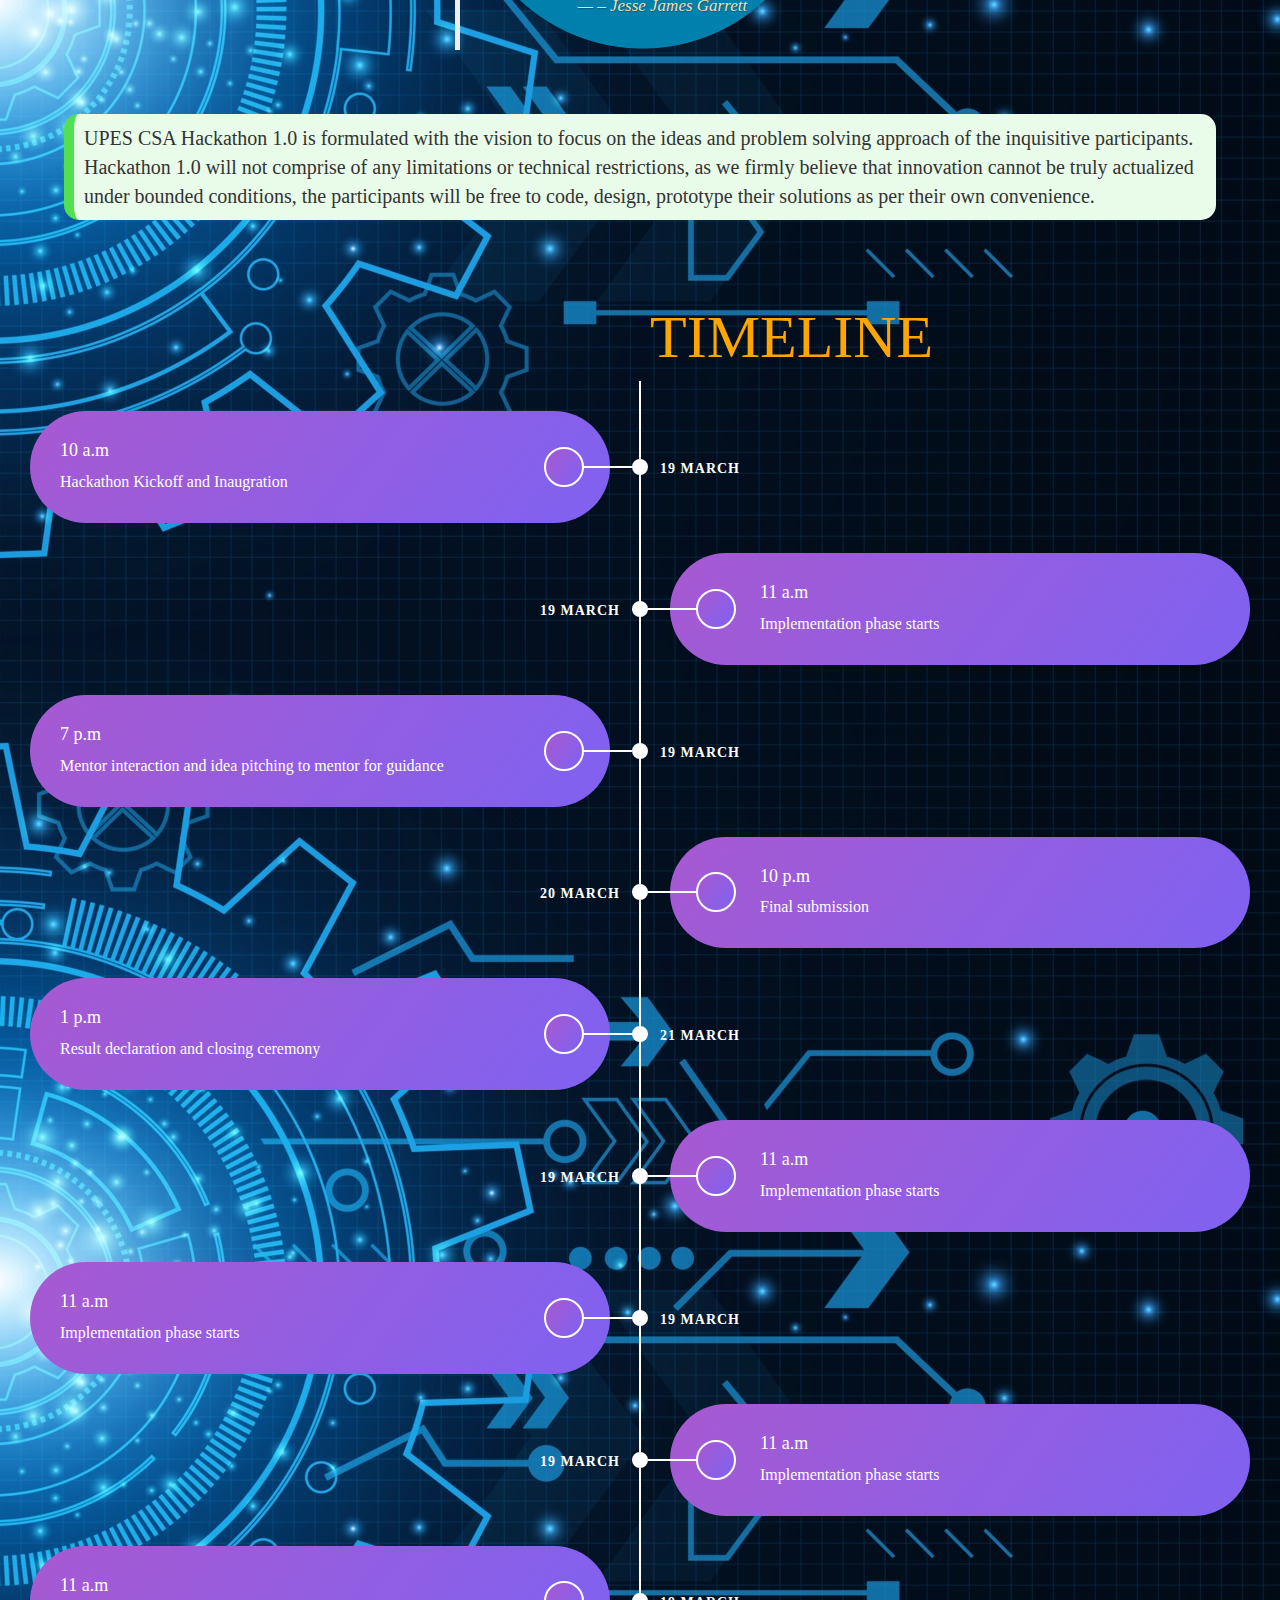
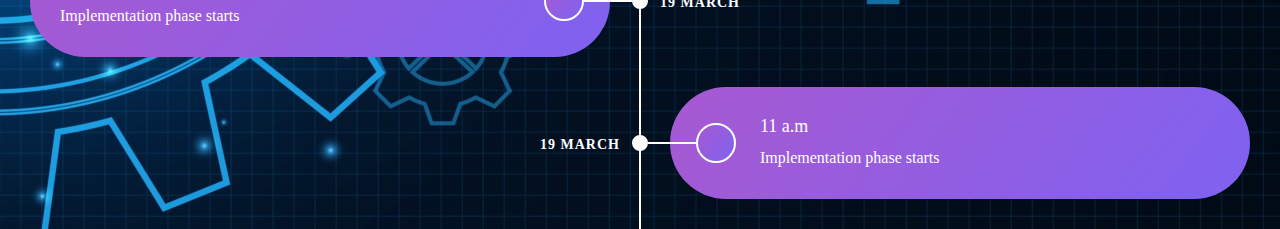
==== commit b0f133bd: "modified a .html" ====
--- a/a.html
+++ b/a.html
@@ -10,18 +10,542 @@
     <link rel="stylesheet" href="https://maxcdn.bootstrapcdn.com/bootstrap/3.4.1/css/bootstrap.min.css">
     <!-- <link href="https://cdn.jsdelivr.net/npm/bootstrap@5.1.3/dist/css/bootstrap.min.css" rel="stylesheet" integrity="sha384-1BmE4kWBq78iYhFldvKuhfTAU6auU8tT94WrHftjDbrCEXSU1oBoqyl2QvZ6jIW3" crossorigin="anonymous"> -->
     <script src="https://cdn.jsdelivr.net/npm/bootstrap@5.1.3/dist/js/bootstrap.bundle.min.js" integrity="sha384-ka7Sk0Gln4gmtz2MlQnikT1wXgYsOg+OMhuP+IlRH9sENBO0LRn5q+8nbTov4+1p" crossorigin="anonymous"></script>
+    
+    
     <style>
+         ////////////////////////////////
+
+@import url("https://fonts.googleapis.com/css?family=Open+Sans");
+
+
+////////////////////////////////
+
+h2 { color: $color-dark; font-size: 32px; margin: 0 0 10px 0;}
+h3 { color: $color-red; font-size: 16px; margin: 0 0 5px 0;}
+p { color: $color-dark;  font-size: 20px; margin: 0 0 20px 0;}
+
+*,
+*::before,
+*::after {
+  box-sizing: border-box;         
+}
+
+
+
+.timeline {
+  position: relative;
+  width: 100%;
+  /* background-image: radial-gradient(circle, #292929, #202020, #181818, #0f0f0f, #000000); */
+  /* max-width: 1140px; */
+  margin: 0 auto;
+  padding: 15px 0;
+}
+
+.timeline::after {
+  content: '';
+  position: absolute;
+  width: 2px;
+  background: #ffffff;
+  top: 0;
+  bottom: 0;
+  left: 50%;
+  margin-left: -1px;
+}
+
+.containertimeline {
+  padding: 15px 30px;
+  position: relative;
+  background: inherit;
+  width: 50%;
+}
+
+.containertimeline.left {
+  left: 0;
+}
+
+.containertimeline.right {
+  left: 50%;
+}
+
+.containertimeline::after {
+  content: '';
+  position: absolute;
+  width: 16px;
+  height: 16px;
+  top: calc(50% - 8px);
+  right: -8px;
+  background: #ffffff;
+  border: 2px solid #ffffff;
+  border-radius: 16px;
+  z-index: 1;
+}
+
+.containertimeline.right::after {
+  left: -8px;
+}
+
+.containertimeline::before {
+  content: '';
+  position: absolute;
+  width: 50px;
+  height: 2px;
+  top: calc(50% - 1px);
+  right: 8px;
+  background: #ffffff;
+  z-index: 1;
+}
+
+.containertimeline.right::before {
+  left: 8px;
+}
+
+.containertimeline .date {
+  position: absolute;
+  display: inline-block;
+  top: calc(50% - 8px);
+  text-align: center;
+  font-size: 14px;
+  font-weight: bold;
+  color: #ffffff;
+  text-transform: uppercase;
+  letter-spacing: 1px;
+  z-index: 1;
+}
+
+.containertimeline.left .date {
+  right: -100px;
+}
+
+.containertimeline.right .date {
+  left: -100px;
+}
+
+.containertimeline .icon {
+  position: absolute;
+  display: inline-block;
+  width: 40px;
+  height: 40px;
+  padding: 9px 0;
+  top: calc(50% - 20px);
+  background-image:linear-gradient(127deg, #a759d1 0%, #8261ee 91%);
+  border: 2px solid #ffffff;
+  border-radius: 40px;
+  text-align: center;
+  font-size: 18px;
+  color: #ffffff;
+  z-index: 1;
+}
+
+.containertimeline.left .icon {
+  right: 56px;
+}
+
+.containertimeline.right .icon {
+  left: 56px;
+}
+
+.containertimeline .contenttimeline {
+  padding: 30px 90px 30px 30px;
+  background-image:linear-gradient(127deg, #a759d1 0%, #8261ee 91%);
+  position: relative;
+  border-radius: 500px 500px 500px 500px;
+}
+
+.containertimeline.right .contenttimeline {
+  padding: 30px 30px 30px 90px;
+  border-radius: 500px 500px 500px 500px;
+}
+
+.containertimeline .contenttimeline h2 {
+  margin: 0 0 10px 0;
+  font-size: 18px;
+  font-weight: normal;
+  color: #ffffff;
+}
+
+.containertimeline .contenttimeline p {
+  margin: 0;
+  font-size: 16px;
+  line-height: 22px;
+  color: #ffffff;
+}
+
+@media (max-width: 767.98px) {
+  .timeline::after {
+    left: 90px;
+  }
+
+  .containertimeline {
+    width: 100%;
+    padding-left: 120px;
+    padding-right: 30px;
+  }
+
+  .containertimeline.right {
+    left: 0%;
+  }
+
+  .containertimeline.left::after, 
+  .containertimeline.right::after {
+    left: 82px;
+  }
+
+  .containertimeline.left::before,
+  .containertimeline.right::before {
+    left: 100px;
+    border-color: transparent #006E51 transparent transparent;
+  }
+
+  .containertimeline.left .date,
+  .containertimeline.right .date {
+    right: auto;
+    left: 4px;
+  }
+
+  .containertimeline.left .icon,
+  .containertimeline.right .icon {
+    right: auto;
+    left: 146px;
+  }
+
+  .containertimeline.left .contenttimeline,
+  .containertimeline.right .contenttimeline {
+    padding: 15px 25px 15px 80px;
+    border-radius: 500px 500px 500px 500px;
+  }
+}
+
+        HTML CSSResult Skip Results Iframe
+EDIT ON
+@import url("https://fonts.googleapis.com/css?family=Titillium+Web:400,400i,700&display=swap");
+@import url("https://cdnjs.cloudflare.com/ajax/libs/normalize/8.0.1/normalize.min.css");
+
+*,
+*:before,
+*:after {
+  box-sizing: border-box;
+}
+
+
+
+.quote-wrapper {
+  width: 300px;
+  height: 300px;
+  position: relative;
+  margin: 10vh auto 0; /*OPTIONAL MARGIN*/
+}
+
+.text {
+  width: 100%;
+  height: 100%;
+  /*BLUE BG*/
+  background: radial-gradient(
+    ellipse at center,
+    rgba(0, 128, 172, 1) 0%,
+    rgba(0, 128, 172, 1) 70%,
+    rgba(0, 128, 172, 0) 70.3%
+  );
+  /*RED BG
+  background: radial-gradient(
+    ellipse at center,
+    rgba(210, 20, 20, 1) 0%,
+    rgba(210, 20, 20, 1) 70%,
+    rgba(210, 20, 20, 0) 70.3%
+  );*/
+  position: relative;
+  margin: 0;
+  color: white;
+}
+
+.text p {
+  height: 100%;
+  font-size: 21px;
+  line-height: 1.25;
+  padding: 0;
+  text-align: center;
+  font-style: italic;
+  text-shadow: 0.5px 0.5px 1px rgba(0, 0, 0, 0.3);
+}
+
+.text::before {
+  content: "";
+  width: 50%;
+  height: 100%;
+  float: left;
+  shape-outside: polygon(
+    0 0,
+    98% 0,
+    50% 6%,
+    23.4% 17.3%,
+    6% 32.6%,
+    0 50%,
+    6% 65.6%,
+    23.4% 82.7%,
+    50% 94%,
+    98% 100%,
+    0 100%
+  );
+  shape-margin: 7%;
+}
+
+.text p::before {
+  content: "";
+  width: 50%;
+  height: 100%;
+  float: right;
+  shape-outside: polygon(
+    2% 0%,
+    100% 0%,
+    100% 100%,
+    2% 100%,
+    50% 94%,
+    76.6% 82.7%,
+    94% 65.6%,
+    100% 50%,
+    94% 32.6%,
+    76.6% 17.3%,
+    50% 6%
+  );
+  shape-margin: 7%;
+}
+
+.quote-wrapper blockquote footer {
+  width: 100%;
+  position: absolute;
+  bottom: 25px;
+  font-size: 17px;
+  text-align: center;
+  font-style: italic;
+  text-shadow: 0.5px 0.5px 1px rgba(0, 0, 0, 0.3);
+}
+
+.quote-wrapper::before {
+  content: "\201C";
+  font-size: 270px;
+  height: 82px;
+  line-height: 0.78;
+  line-height: 1;
+  position: absolute;
+  top: -48px;
+  left: 0;
+  z-index: 1;
+  font-family: sans-serif, serif;
+  color: #ccc;
+  opacity: 0.9;
+}
+
+@media (min-width: 850px) {
+  .quote-wrapper {
+    width: 370px;
+    height: 370px;
+  }
+
+  .quote-wrapper::before {
+    font-size: 300px;
+  }
+
+  .text p {
+    font-size: 26px;
+  }
+
+  .quote-wrapper blockquote footer {
+    bottom: 32px;
+  }
+}
+
+/*THIS CSS IS NOT REQUIRED FOR CIRCULAR TEXT*/
+/*THIS CSS IS NOT REQUIRED FOR CIRCULAR TEXT*/
+
+.note {
+  margin: 5vw;
+  padding: 0.5em;
+  border-left: 0.5em solid #52e052;
+  background: #e9fbe9;
+}
+
+.note a {
+  text-decoration: none;
+  color: #161b1e;
+}
+
+.note a:hover {
+  text-decoration: underline;
+}
+
+
+
+Resources1× 0.5× 0.25×Rerun
     
     /*creating line for timeline*/
+    @import url('https://fonts.googleapis.com/css2?family=Playfair+Display:wght@400;500;600;700&display=swap');
+
+*{
+    box-sizing: border-box;
+    padding: 0;
+    margin: 0;
+    padding-bottom: 4px;
+}
+body{
+    font-family: 'Playfair Display', serif;
+    display: grid;   
+    background-image: url('IMG/img3.jpg');
+    align-content: center;
+    min-height: 100vh;
+}
+section{
+    display: grid;
+    grid-template-columns: 1fr 1fr;
+    min-height: 70vh;
+    width: 75vw;
+    margin: 0 auto;
+    box-shadow: 0 4px 8px 0 rgba(0, 0, 0, 0.2), 0 6px 20px 0 rgba(0, 0, 0, 0.19);
+    border-radius: 12px;
+    padding-bottom: 1rem;
+}
+.image{
+    background-color: #12192c;
+   
+    
+}
+.image img{
+height:50vh;
+margin:50px auto
+}
+.content{
+    background-color: #12192c;
+    display: flex;
+    justify-content: center;
+    flex-direction: column;
+    align-items: center;
+    color: #fff;
+}
+.content h2{
+    text-transform: uppercase;
+    font-size: 36px;
+    letter-spacing: 6px;
+    opacity: 0.9;
+}
+.content span{
+    height: 0.1px;
+    width: 80px;
+    background: #777;
+    margin: 30px 0;
+}
+.content p{
+    padding-bottom: 15px;
+    font-weight: 300;
+    opacity: 0.7;
+    width: 60%;
+    text-align: justify;
+    margin: 0 auto;
+    line-height: 1.7;
+    color:#ffffff
+}
+.links{
+    margin: 15px 0;
+}
+.links li{
+    border: 2px solid #4158D0;
+    list-style: none;
+    border-radius: 5px;
+    padding: 10px 15px;
+    width: 160px;
+    text-align: center;
+}
+.links li a{
+    text-transform: uppercase;
+    color: #fff;
+    text-decoration: none;
+}
+.links li:hover{
+    border-color: #C850C0;
+}
+
+.vertical-line{
+    height: 30px;
+    width: 3px;
+    background: #C850C0;
+    margin: 0 auto;
+}
+.icons{
+    display: flex;
+    padding: 15px 0;
+}
+.icons li{
+    display: block;
+    padding: 5px;
+    margin: 5px;
+}
+.icons li i{
+    font-size: 26px;
+    opacity: 0.8;
+}
+.icons li i:hover{
+    color: #C850C0;
+    cursor: pointer;
+}
+
+
+/*****************/
+
+@media(max-width: 900px){
+    section{
+        grid-template-columns: 1fr;
+        width: 100%;
+        border-radius: none;
+    }
+    .image{
+        height: 100vh;
+        border-radius: none;
+    }
+    .content{
+        height: 100vh;
+        border-radius: none;
+    }
+    .content h2{
+        font-size: 20px;
+        margin-top: 50px;
+    }
+    .content span{
+        margin: 20px 0;
+    }
+    .content p{
+        font-size: 14px;
+    }
+    .links li a{
+        font-size: 14px;
+    }
+    .links{
+        margin: 5px 0;
+    }
+    .links li{
+        padding: 6px 10px;
+    }
+    .icons li i{
+        font-size: 15px;
+    }
+}
+.credit{
+    text-align: center;
+    color: #000;
+    font-family: 'Trebuchet MS', 'Lucida Sans Unicode', 'Lucida Grande', 'Lucida Sans', Arial, sans-serif;
+  }
+  
+  .credit a{
+    text-decoration: none;
+    color:#000;
+    font-weight: bold;
+  } 
+
+
     .main-container::after{
-        content: '';
-        
+        content: '';        
         position: absolute;
         width: 10px;
         background-color:white;
-        top:0;
+        top:205px;
         bottom: 0;
-       left: 50%;
+        left: 50%;
         margin-left: -3px;
     }
     /*Adjusting box of all content*/
@@ -29,17 +553,15 @@
        
         padding: 10px 40px;
         position: relative;
-        width:51%;
-        box-sizing: border-box;
-        margin: 50px 0;
-        
-    }
+        width:35%;
+        height: auto;   
+        }
     .text-wrapper::after{
         content: '';
         position: absolute;
         width: 30px;
         height: 25px;
-        right: -10px;
+        right: -1rem;
         background-color:antiquewhite;
         top:15px;
         border-radius: 50%;
@@ -47,7 +569,7 @@
     }
     /*for left events*/
     .left{
-        left: 0;
+        left: 16%;      
         
     }
     /*for right events*/
@@ -77,142 +599,192 @@
       </style>
   </head>
 <body>
-    
-    <div style="background-image:url('IMG/im3.png'); width: 100%;" class="imgheight">
-      <div style="background-color:rgba(0,0,0,0.4);" >
-    <div class="container-fluid" >
-        <div class="row" >
-          <div class="col-xs-5 col-sm-7 col-md-8 col-lg-7"><img class="img" src="IMG/logo.png" ></div>
-         <div class="col-xs-2 col-sm-2 col-md-1 col-lg-2 size" style="margin-top:30px;" ><a class="active" href="#"><span style="color:white; "><b>Home</b></span></a></div>
-          <div class="col-xs-5 col-sm-3  col-md-3 col-lg-3 size1 " style="margin-top:30px;"><a href="#C4"><span style="color:white ;"><b>Register Here</b></span></a></div>
+ 
+    <div style="background-color:rgba(0,0,0,0.4);" >
+  <div class="container-fluid" >
+      <div class="row" >
+        <div class="col-xs-5 col-sm-7 col-md-8 col-lg-7"><img class="img" src="IMG/logo.png" ></div>
+       <div class="col-xs-2 col-sm-2 col-md-1 col-lg-2 size" style="margin-top:30px;" ><a class="active" href="#"><span style="color:white; "><b>Home</b></span></a></div>
+        <div class="col-xs-5 col-sm-3  col-md-3 col-lg-3 size1 " style="margin-top:30px;"><a href="#C4"><span style="color:white ;"><b>Register Here</b></span></a></div>
+      </div>
+    </div>
+  </div>
+    
+    
+
+    
+      
+
+
+    <h1 class="heading">HACKATHON 1.0</h1>
+    
+   
+<div style="padding-bottom: 3rem;" class="divtimer"> 
+    <p id="demo" class="timer"></p> </div>     
+  </div>
+  </div>
+
+    
+  
+    <section style="padding-top: 10px;">
+      <div style="padding-left:27px;padding-top: 19rem;"  class = "image">
+         <img src="IMG/grp.jpg">  
+           
+      </div>    
+      
+
+      <div  class = "content">
+          <h2>About UPES CSA</h2>
+          <span><!-- line here --></span>
+          <p style="color:#fff;">UPES CSA believes in the technical advancement and innovation of the society, and with its very first Hackathon,
+            we intend to invite people from all over to present their best ideas.UPES CSA Student Chapter believes in progressing in such a manner that benefits the community and helps others to grow as well. With the same thought, we present before you,
+            CSA Hackathon 1.0.The problem statements included in the Hackathon will comprise of two sections. One set of statements will be collected from companies and the other set of problems will
+            be collected from NGOs and Police Departments. However,both sets will focus on social problems and causes and will aim at finding the solution for the same.
+            This Hackathon will not only allow students to learn, practice,and put their knowledge and skills to the test but will also get a chance to ponder about the problems and issues
+            prevailing in our society and how can those be resolved.Moreover, it will allow them to contribute towards the society and make it a better place.</p>
+      </div>
+  </section>
+
+        
+    
+  <div class="quote-wrapper">
+    <blockquote class="text" cite="http://www.inspireux.com/category/quotes/jesse-james-garrett/">
+      <p style="font-size: 26px;"><u>VISION</u>
+        A leader has the vision that a dream can be achieved.He inspires the power to get it done.
+      </p>
+      <footer style="color: wheat;">– Jesse James Garrett</footer>
+    </blockquote>
+  </div>
+  
+  <!--THIS HTML IS NOT REQUIRED FOR CIRCULAR TEXT-->
+  <p style="border-radius: 15px;" class="note">UPES CSA Hackathon 1.0 is 
+    formulated with the vision to focus 
+    on the ideas and problem solving 
+    approach of the inquisitive 
+    participants.
+    
+    Hackathon 1.0 will not comprise of 
+    any limitations or technical 
+    restrictions, as we firmly believe 
+    that innovation cannot be truly 
+    actualized under bounded 
+    conditions, the participants
+    
+    will be free to code, design, 
+    prototype their solutions as per 
+    their own convenience.</a>
+    <h2 style="padding-left: 65rem;color: orange;font-size: 60px;">TIMELINE</h2>
+
+     
+          <div class="row">
+              <div class="col-lg-12">
+                  <div class="hr"></div>
+              </div>
+          </div>
+      </div>
+  </section>
+  <div class="timeline" id="timeline">
+      <div class="containertimeline left">
+          <div class="date">19 March</div>
+          <i class="icon fa fa-home"></i>
+          <div class="contenttimeline">
+              <h2>10 a.m</h2>
+              <p>
+                  Hackathon Kickoff and Inaugration
+              </p>
+          </div>
+      </div>
+      <div class="containertimeline right">
+          <div class="date">19 March</div>
+          <i class="icon fa fa-gift"></i>
+          <div class="contenttimeline">
+              <h2>11 a.m</h2>
+              <p>
+                  Implementation phase starts
+              </p>
+          </div>
+      </div>
+      <div class="containertimeline left">
+          <div class="date">19 March</div>
+          <i class="icon fa fa-user"></i>
+          <div class="contenttimeline">
+              <h2>7 p.m</h2>
+              <p>
+                  Mentor interaction and idea pitching to mentor for guidance
+              </p>
+          </div>
+      </div>
+      <div class="containertimeline right">
+          <div class="date">20 March</div>
+          <i class="icon fa fa-running"></i>
+          <div class="contenttimeline">
+              <h2>10 p.m</h2>
+              <p>
+                  Final submission
+              </p>
+          </div>
+      </div>
+      <div class="containertimeline left">
+          <div class="date">21 March</div>
+          <i class="icon fa fa-cog"></i>
+          <div class="contenttimeline">
+              <h2>1 p.m</h2>
+              <p>
+                  Result declaration and closing ceremony
+              </p>
+          </div>
+      </div>
+      <div class="containertimeline right">
+        <div class="date">19 March</div>
+        <i class="icon fa fa-gift"></i>
+        <div class="contenttimeline">
+            <h2>11 a.m</h2>
+            <p>
+                Implementation phase starts
+            </p>
         </div>
-      </div>
     </div>
-
-    <div class="divtimer"> 
-      <!-- <p id="demo" class="timer" >COMMING SOON</p> -->
-      <p class="timer" style="padding:2px 5px 2px 5px;" >COMING SOON</p>
-     </div>
-</div>
-    <h1 class="heading">HACKATHON 1.0</h1>
-  
-    <div style="background-color: #2a294a;">
-        <br>
-        <h3 style="border-style: dashed"id="C4">ABOUT</h3>
-        <br>
-        <p style="color:antiquewhite; font-size:x-large; margin-left:5%; margin-right:5%;  ">UPES CSA believes in the technical advancement and innovation of the society, and with its very first Hackathon,
-we intend to invite people from all over to present their best ideas.UPES CSA Student Chapter believes in progressing in such a manner that benefits the community and helps others to grow as well.<span id="dots" class="dot">...</span><span id="more"> With the same thought, we present before you,
-CSA Hackathon 1.0.The problem statements included in the Hackathon will comprise of two sections. One set of statements will be collected from companies and the other set of problems will
-be collected from NGOs and Police Departments. However,both sets will focus on social problems and causes and will aim at finding the solution for the same.
-This Hackathon will not only allow students to learn, practice,and put their knowledge and skills to the test but will also get a chance to ponder about the problems and issues
-prevailing in our society and how can those be resolved.Moreover, it will allow them to contribute towards the society and make it a better place.</span>
-<br>
-<button onclick="myFunction()" id="myBtn" class="dot morebutton" >Read more</button>
-             <br>
-             <br>
-             
+    <div class="containertimeline left">
+          <div class="date">19 March</div>
+          <i class="icon fa fa-gift"></i>
+          <div class="contenttimeline">
+              <h2>11 a.m</h2>
+              <p>
+                  Implementation phase starts
+              </p>
+          </div>
+      </div>
+      <div class="containertimeline right">
+        <div class="date">19 March</div>
+        <i class="icon fa fa-gift"></i>
+        <div class="contenttimeline">
+            <h2>11 a.m</h2>
+            <p>
+                Implementation phase starts
+            </p>
+        </div>
+    </div>
+    <div class="containertimeline left">
+      <div class="date">19 March</div>
+      <i class="icon fa fa-gift"></i>
+      <div class="contenttimeline">
+          <h2>11 a.m</h2>
+          <p>
+              Implementation phase starts
+          </p>
+      </div>
+  </div>
+  <div class="containertimeline right">
+    <div class="date">19 March</div>
+    <i class="icon fa fa-gift"></i>
+    <div class="contenttimeline">
+        <h2>11 a.m</h2>
+        <p>
+            Implementation phase starts
         </p>
     </div>
-
-        
-    
-        <div style="background-image: url(IMG/v.jpg);padding-top: 2%;">
-          <br>
-          <h3 style="border-style: dashed; " id="C4">Vision</h3>
-          <br>
-          <p style="color:antiquewhite; font-size:x-large; margin-left:5%; margin-right:5%;">UPES CSA Hackathon 1.0 is 
-            formulated with the vision to focus 
-            on the ideas and problem solving 
-            approach of the inquisitive 
-            participants.
-            
-            Hackathon 1.0 will not comprise of 
-            any limitations or technical 
-            restrictions, as we firmly believe 
-            that innovation cannot be truly 
-            actualized under bounded 
-            conditions, the participants
-            
-            will be free to code, design, 
-            prototype their solutions as per 
-            their own convenience.
-               <br>
-               <br>
-               
-          </p>
-        </div>
-        <div style="background-image: url(IMG/c.jpg);"  >
-          <div style="padding-bottom: 7%; padding-top: 7%;" class="main-container">
-            <!-- event 1st of timeline -->
-            <div class="text-wrapper left" >
-                <!-- all text content of timeline -->
-                <div class="content">
-                    <h3>14TH April 2022</h3>
-                    <p>Presentation Round</p>
-                </div>
-            </div>
-            <!-- event 1st of timeline -->
-            <div class="text-wrapper right">
-                <!-- all text content of timeline -->
-                <div class="content">
-                    <h3>15TH April 2022 10:00AM</h3>
-                    <p>IDEA SUBMITION PRESENTATION</p>
-                </div>
-            </div>
-            <!-- event 1st of timeline -->
-            <div class="text-wrapper left">
-                <!-- all text content of timeline -->
-                <div class="content">
-                    <h3>15TH April 2022 4:00PM</h3>
-                    <p>RESULT PHASE 1</p>
-                </div>
-            </div>
-            <!-- event 1st of timeline -->
-            <div class="text-wrapper right">
-                <!-- all text content of timeline -->
-                <div class="content">
-                    <h3>15TH April 2022 5:00PM</h3>
-                    <p>CODING START</p>
-                </div>
-            </div>
-            <div class="text-wrapper left">
-              <!-- all text content of timeline -->
-              <div class="content">
-                  <h3>16TH April 2022 10:00AM</h3>
-                  <p>FIRST EVALUATION</p>
-              </div>
-          </div>
-          <div class="text-wrapper right">
-            <!-- all text content of timeline -->
-            <div class="content">
-                <h3>16TH April 2022 1:00PM</h3>
-                <p>FIRST ELIMINATION</p>
-            </div>
-        </div>
-        <div class="text-wrapper left">
-          <!-- all text content of timeline -->
-          <div class="content">
-              <h3>16TH April 2022 8:00PM</h3>
-              <p>SECOND EVALUATION</p>
-          </div>
-      </div>
-      <div class="text-wrapper right">
-        <!-- all text content of timeline -->
-        <div class="content">
-            <h3>16TH April 2022 10:00PM</h3>
-            <p>SECOND ELEMINATION</p>
-        </div>
-    </div>
-    <div class="text-wrapper left">
-      <!-- all text content of timeline -->
-      <div class="content">
-          <h3>17TH April 2022 11:00AM</h3>
-          <p>PRESENTATION ROUND (FINAL)</p>
-      </div>
+</div>
   </div>
-        </div>
-       
-      </div>
 
       
     
--- a/CSS/newcss.css
+++ b/CSS/newcss.css
@@ -1,143 +1,262 @@
-
-@media only screen and (max-width: 600px) {
-    .size{
-        font-size:large;
-       
-        /* margin-right:1px; */
-    }
-    .img{
-        width:80px;
-        height: 80px;
-    }
-    .imgheight{
-        height:fit-content;
-    }
-    .heading{
-        font-size: 50px;
-        text-align: center;
-    }
-    .timer{
-        color:white;
-        text-align:center;
-        /*padding-top:20%;*/
-        margin-top:50%;
-        margin-left:50%;
-        font-size:20px;
-        background-color:rgba(0,0,0,0.4);
-        width:fit-content;
-        height:fit-content;
-  
-       
-    }
-    .size1{
-        font-size:large;
-        text-align: right;
-        /* margin-right:1px; */
-    }
-    .divtimer{
-      margin-left:36%;
-
-    }
-  }
-/*     @media only screen and (min-width:760px) {
-   	.imgheight{
-        height:45vh;
-    }
-   }*/
-
-
-  @media only screen and (min-width:599px) {
-    .size{
-        font-size:x-large;
-       text-align:right;
-       /*  margin-right:1px; */
-    }
-    .size1{
-        font-size:x-large;
-        text-align: left;
-      
-        /* margin-right:1px; */
-    }
-    .img{
-        margin-left:1%;
-        width:100px;
-        height:100px;
-    }
-    .heading{
-      
-        text-align: center;
-        align-self: center;
-       	font-size: 100px;
-
-    }
-    .imgheight{
-        height:fit-content;
-    }
-    .timer{
-        color:white;
-        text-align:center;
-        /*margin-right:2%;*/
-        /*padding-top:20%;*/
-        margin-top:82%;
-    /*    margin-right:10%;*/
-        font-size:30px;
-        background-color:rgba(0,0,0,0.4);
-        width:fit-content;
-        height:fit-content;
-  
-       
-    }
-    .divtimer{
-      margin-left:84%;
-       
-    }
-  }
-  #C4
-  {
-      font-size: 60px;
-      text-align: center;
-      color: antiquewhite;
-      
-     
-
-
-  }
-
-h1 {
-  position: relative;
-  text-transform: uppercase;
-/*	padding-left: 22%;
-	padding-bottom: 1.5%;*/
-
-  letter-spacing: 6px;
-
-  font-weight:900px ;
-  font-style: bold;
-  text-decoration: none;
-  color: white;
- /* display: inline-block;*/
- /* background-size: 120% 100%;*/
-  -webkit-background-clip: text;
-  -webkit-text-fill-color: transparent;
-  -moz-background-clip: text;
-  -moz-text-fill-color: transparent;
-  -ms-background-clip: text;
-  -ms-text-fill-color: transparent;
-  background-clip: text;
-  text-fill-color: transparent;
-  background-image: linear-gradient(45deg, 
-                    #7794ff, 
-                    #44107A,
-                    #FF1361,
-                    #FFF800);
-  animation: .8s shake infinite alternate;
-  align-self: center;
-}
-@keyframes shake {
-  0% { transform: skewX(-12deg); }
-  2% { transform: skewX(12deg); }
-  7% { transform: skewX(-12deg); }
-  15% { transform: skewX(12deg); }
-  20% { transform: skewX(0deg); }
-  100% { transform: skewX(0deg); }  
-}
+
+@media only screen and (max-width: 600px) {
+  
+
+  .content{
+    padding: 15px 10px 15px 17px;
+    border-radius: 4px;
+    width: fit-content;
+    
+}
+  #more {display: none;} 
+  .main-container{
+    position: relative;
+    width:100%;
+    
+}
+
+  
+  .morebutton{
+    color: white;
+    background-color: transparent;
+   border: 5px solid black;
+   border-radius:30px;
+   padding-bottom:5px;
+   padding-right:13px;
+   padding-left:13px;
+   margin-left:30%;
+   margin-top:5%;
+  } 
+  .morebutton:hover{
+    color: white;
+    background-color:black;
+   border: 5px solid black;
+   border-radius:30px;
+   padding-bottom:5px;
+   padding-right:13px;
+   padding-left:13px;
+   margin-left:30%;
+   margin-top:5%;
+  } 
+  .size{
+        font-size:large;
+       
+        /* margin-right:1px; */
+    }
+    .img{
+        width:80px;
+        height: 80px;
+    }
+    .imgheight{
+        height:fit-content;
+    }
+    .heading{
+        font-size: 40px;
+        text-align: center;
+        overflow: hidden;
+  
+    }
+    .timer{
+        color:white;
+        text-align:center;
+        /*padding-top:20%;*/
+        margin-top:50%;
+        margin-left:40%;
+        font-size:20px;
+        background-color:rgba(0,0,0,0.7);
+        width:fit-content;
+        height:fit-content;
+  
+       
+    }
+    .size1{
+        font-size:large;
+        /* text-align: right; */
+        /* margin-right:1px; */
+    }
+    .divtimer{
+      margin-left:36%;
+
+    }
+  }
+
+  @media only screen and (min-width: 600px) and (max-device-width: 830px) {
+    .main-container{
+      position: relative;
+      width:100%;
+      
+  }
+    .content{
+      padding: 15px 15px 15px 17px;
+      
+      border-radius: 4px;
+      
+  }
+    .dot{
+      display: none;
+    }
+    .size{
+        font-size:large;
+       
+        /* margin-right:1px; */
+    }
+    .img{
+        width:80px;
+        height: 80px;
+    }
+    .imgheight{
+        height:fit-content;
+    }
+    .heading{
+        font-size: 60px;
+        text-align: center;
+    }
+    .timer{
+        color:white;
+        text-align:center;
+        /*padding-top:20%;*/
+        margin-top:50%;
+        margin-left:65%;
+        font-size:20px;
+        background-color:rgba(0,0,0,0.7);
+        width:fit-content;
+        height:fit-content;
+  
+       
+    }
+    .size1{
+        font-size:large;
+        /* text-align: right; */
+        /* margin-right:1px; */
+    }
+    .divtimer{
+      margin-left:36%;
+
+    }
+  }
+/*     @media only screen and (min-width:760px) {
+   	.imgheight{
+        height:45vh;
+    }
+   }*/
+
+
+  @media only screen and (min-width:831px) {
+    .main-container{
+      position: relative;
+      width:70%;
+      margin-left:15%;
+      
+  }
+    .content{
+      padding: 15px 15px 15px 17px;
+      
+      border-radius: 4px;
+      
+  }
+    .dot{
+      display: none;
+    }
+    .size{
+        font-size:x-large;
+       text-align:right;
+       /*  margin-right:1px; */
+    }
+    .size1{
+        font-size:x-large;
+        text-align: left;
+      
+        /* margin-right:1px; */
+    }
+    .img{
+        margin-left:1%;
+        width:100px;
+        height:100px;
+    }
+    .heading{
+        padding-bottom: 190px;
+        text-align: center;
+        align-self: center;
+       	font-size: 150px;
+
+    }
+    .imgheight{
+        height:fit-content;
+    }
+    .timer{
+        color:white;
+        text-align:center;
+        /*margin-right:2%;*/
+        /*padding-top:20%;*/
+    /*    margin-right:10%;*/
+        font-size:30px;
+        background-color:rgba(0,0,0,0.7);
+        width:fit-content;
+        height:fit-content;
+  
+       
+    }
+    .divtimer{
+      margin-left:84%;
+       
+    }
+  }
+  #C4
+  {
+      font-size: 60px;
+      text-align: center;
+      color: antiquewhite;     
+     
+
+
+  }
+
+h1 {
+  position: relative;
+  text-transform: uppercase;
+/*	padding-left: 22%;
+	padding-bottom: 1.5%;*/
+
+  letter-spacing: 6px;
+
+  font-weight:900px ;
+  font-style: bold;
+  text-decoration: none;
+  color: white;
+ /* display: inline-block;*/
+ /* background-size: 120% 100%;*/
+  -webkit-background-clip: text;
+  -webkit-text-fill-color: transparent;
+  -moz-background-clip: text;
+  -moz-text-fill-color: transparent;
+  -ms-background-clip: text;
+  -ms-text-fill-color: transparent;
+  background-clip: text;
+  text-fill-color: transparent;
+  background-image: linear-gradient(45deg, 
+                    #ff0000, 
+                    #df4bcb,
+                    #ff3c00,
+                    #340edf);
+  animation: .8s shake infinite alternate;
+  align-self: center;
+}
+@keyframes shake {
+  0% { transform: skewX(-12deg); }
+  2% { transform: skewX(12deg); }
+  7% { transform: skewX(-12deg); }
+  15% { transform: skewX(12deg); }
+  20% { transform: skewX(0deg); }
+  100% { transform: skewX(0deg); }  
+}
+
+
+.hackathonname {
+    font-size: 8vw;
+    
+    font-family: "Lucida Sans", "Lucida Sans Regular", "Lucida Grande", "Lucida Sans Unicode", Geneva, Verdana, sans-serif;
+    text-shadow: 0 0 5px white;
+    font-weight: 500;
+    color: whitesmoke;
+    padding-left: 4rem;
+}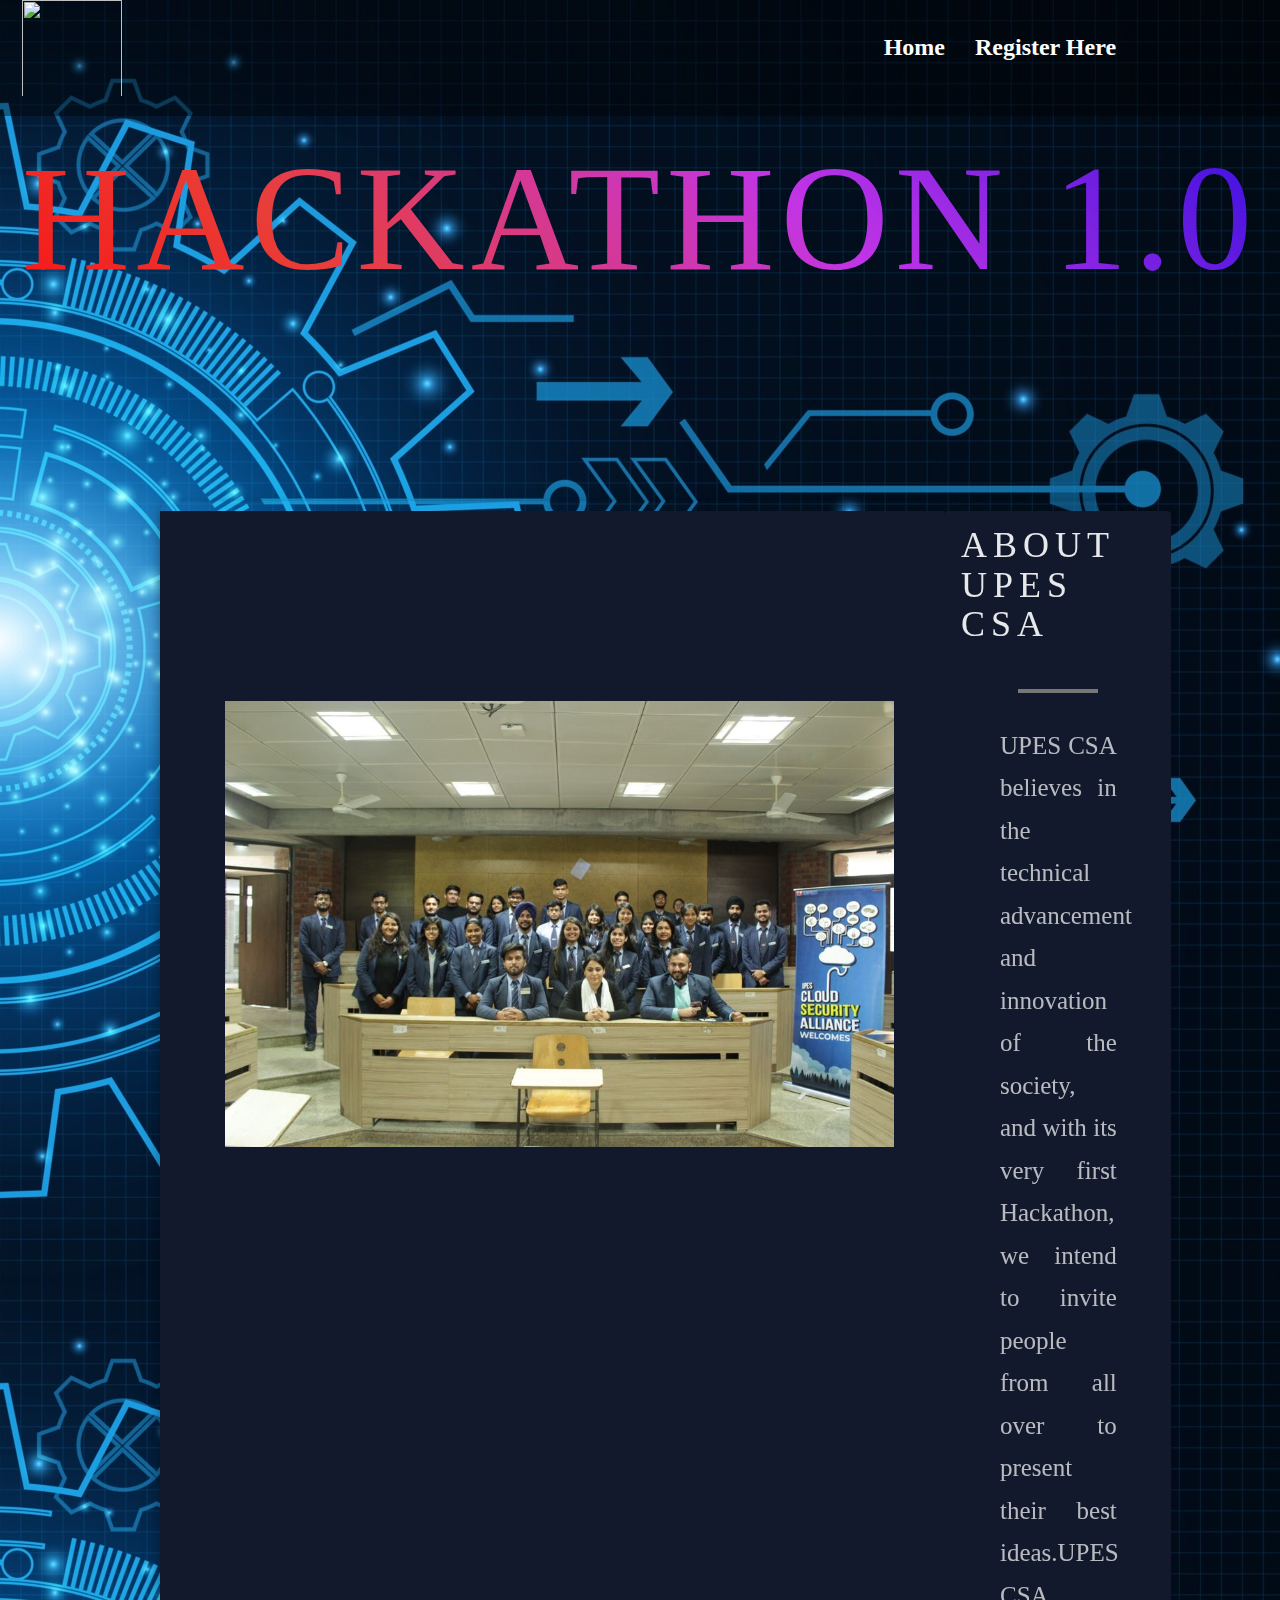
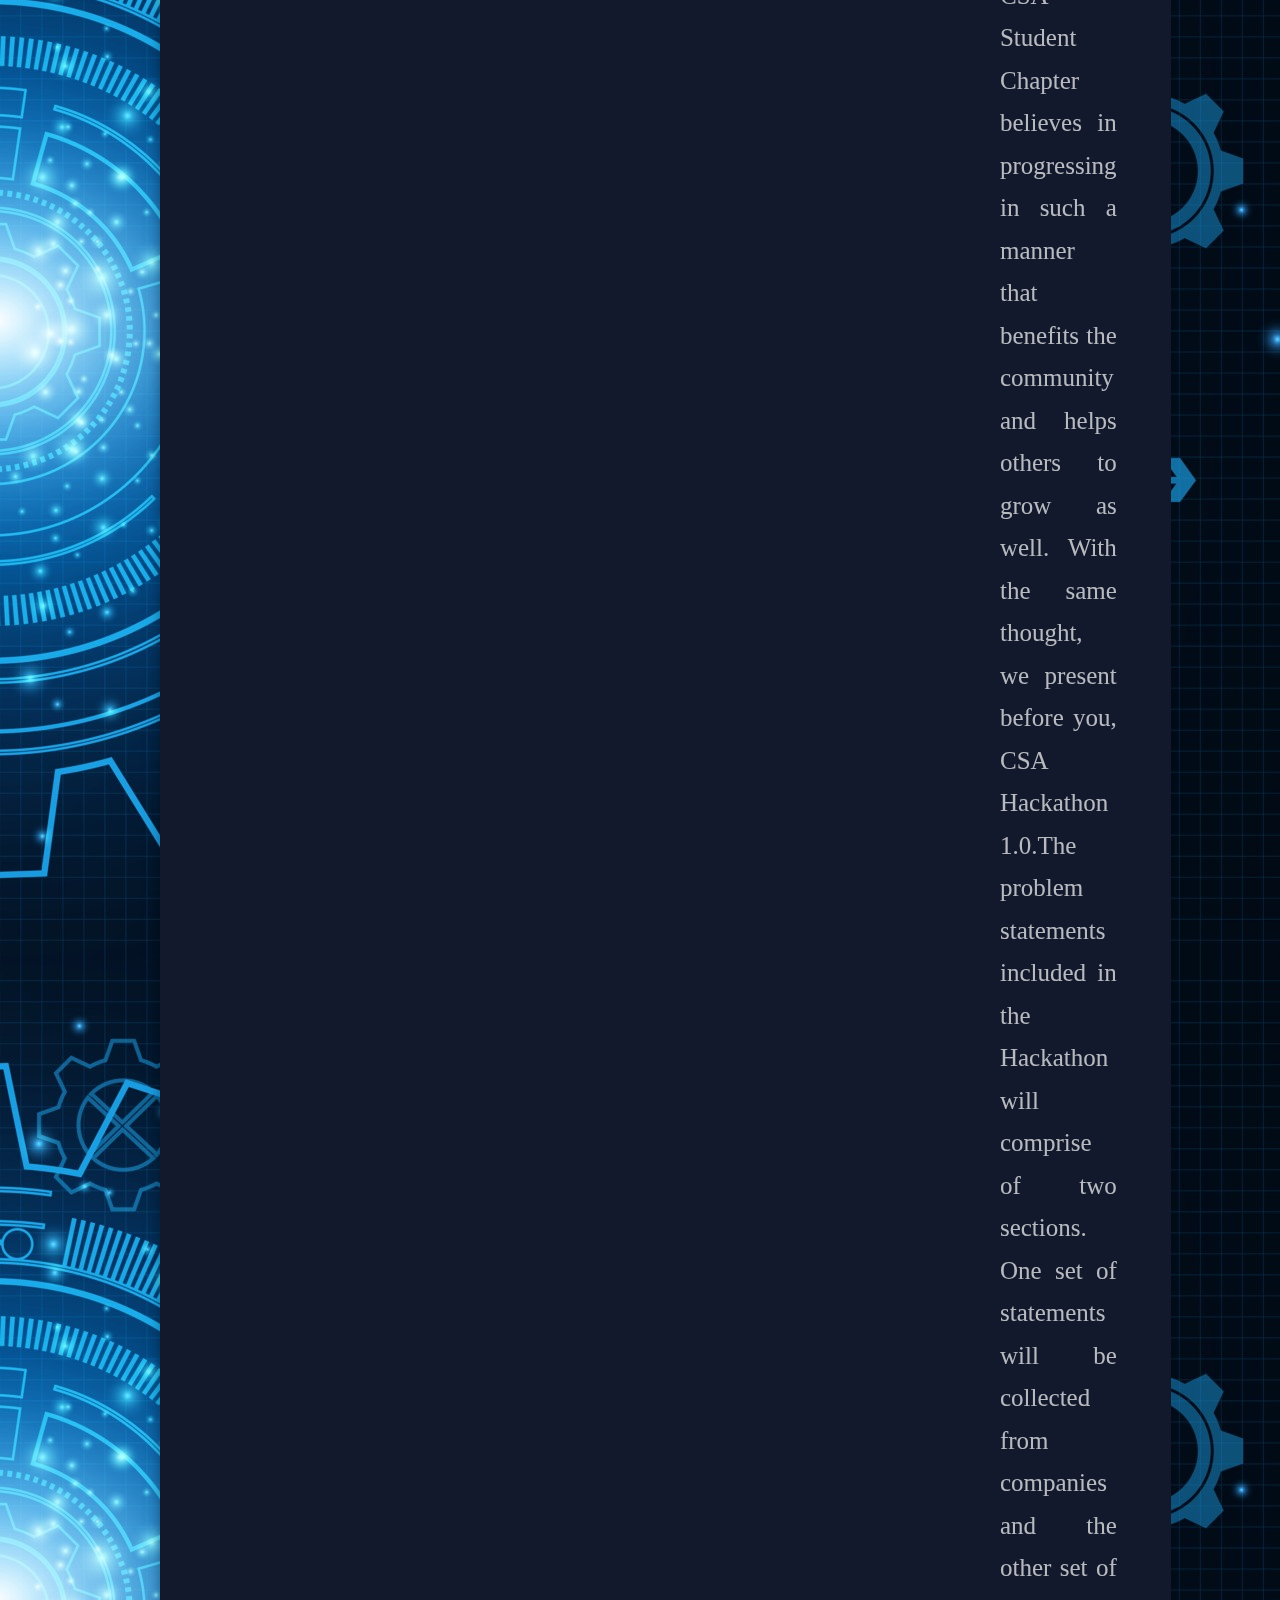
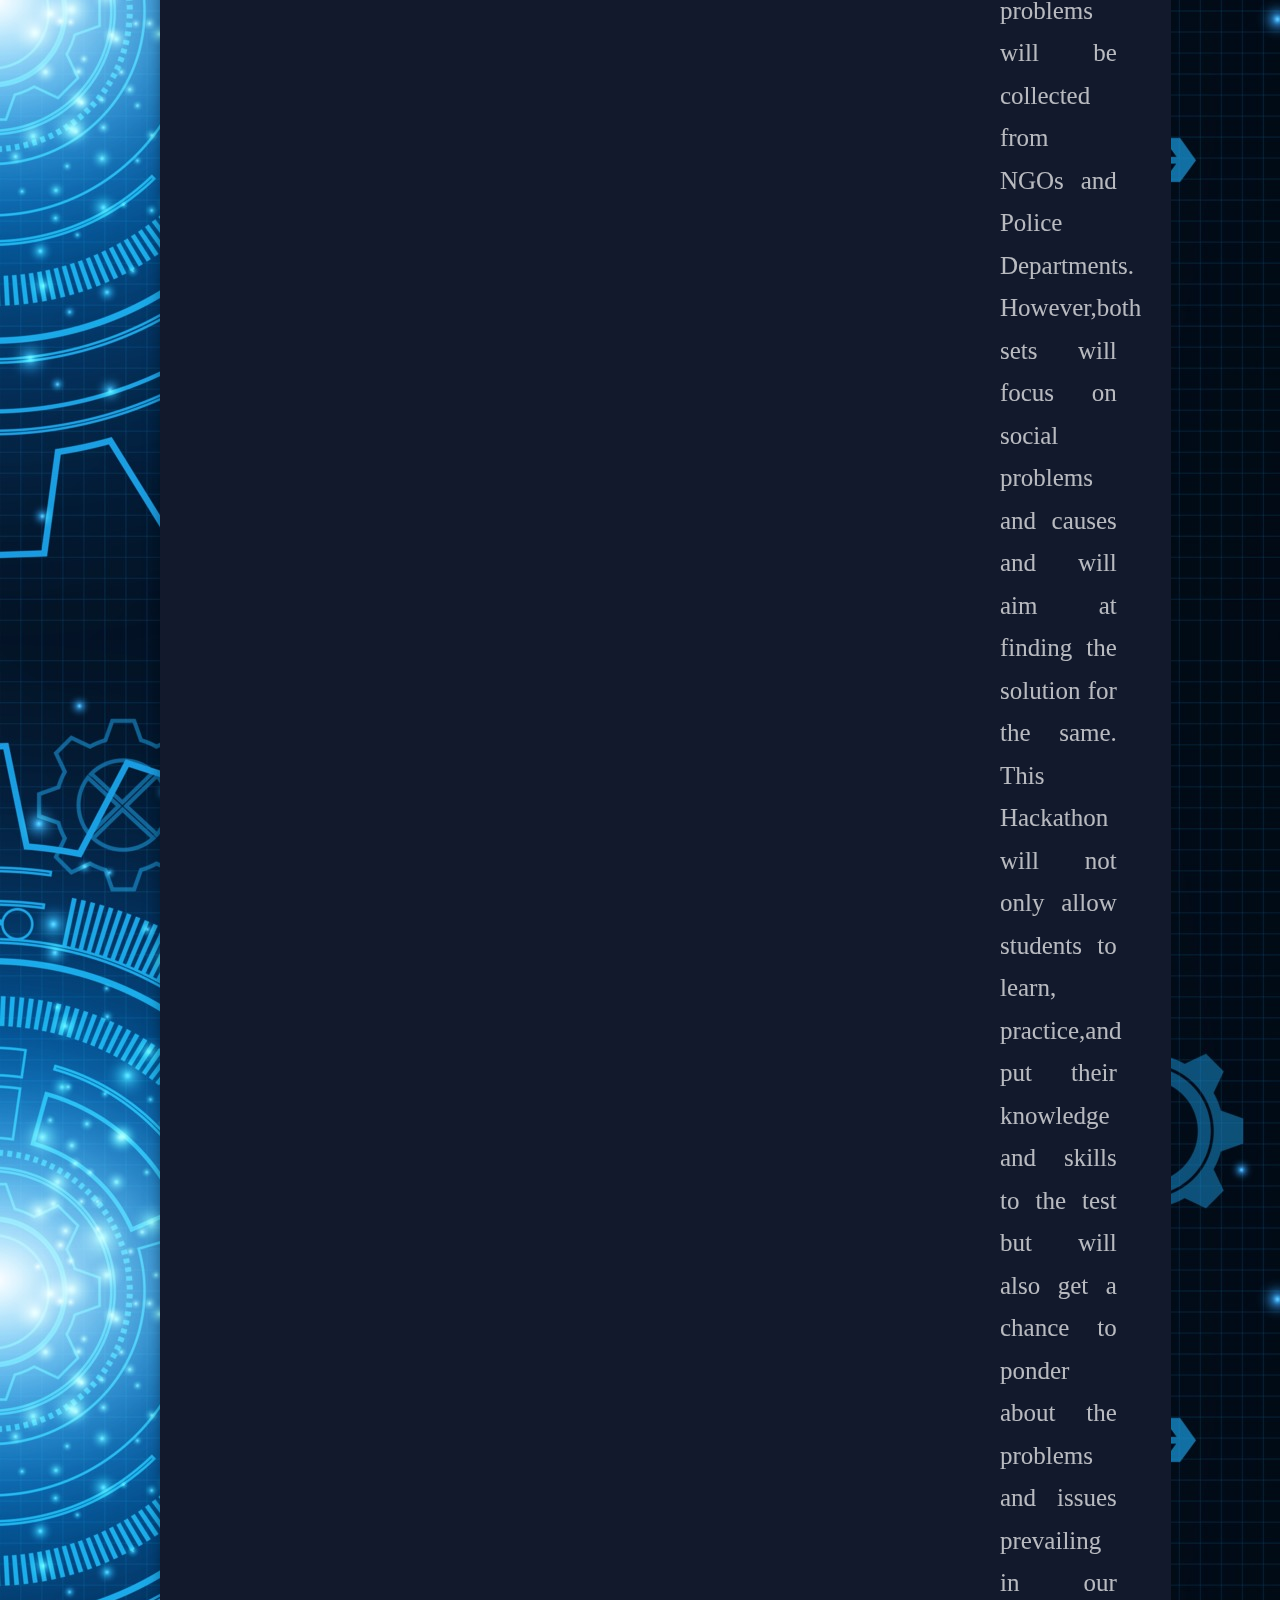
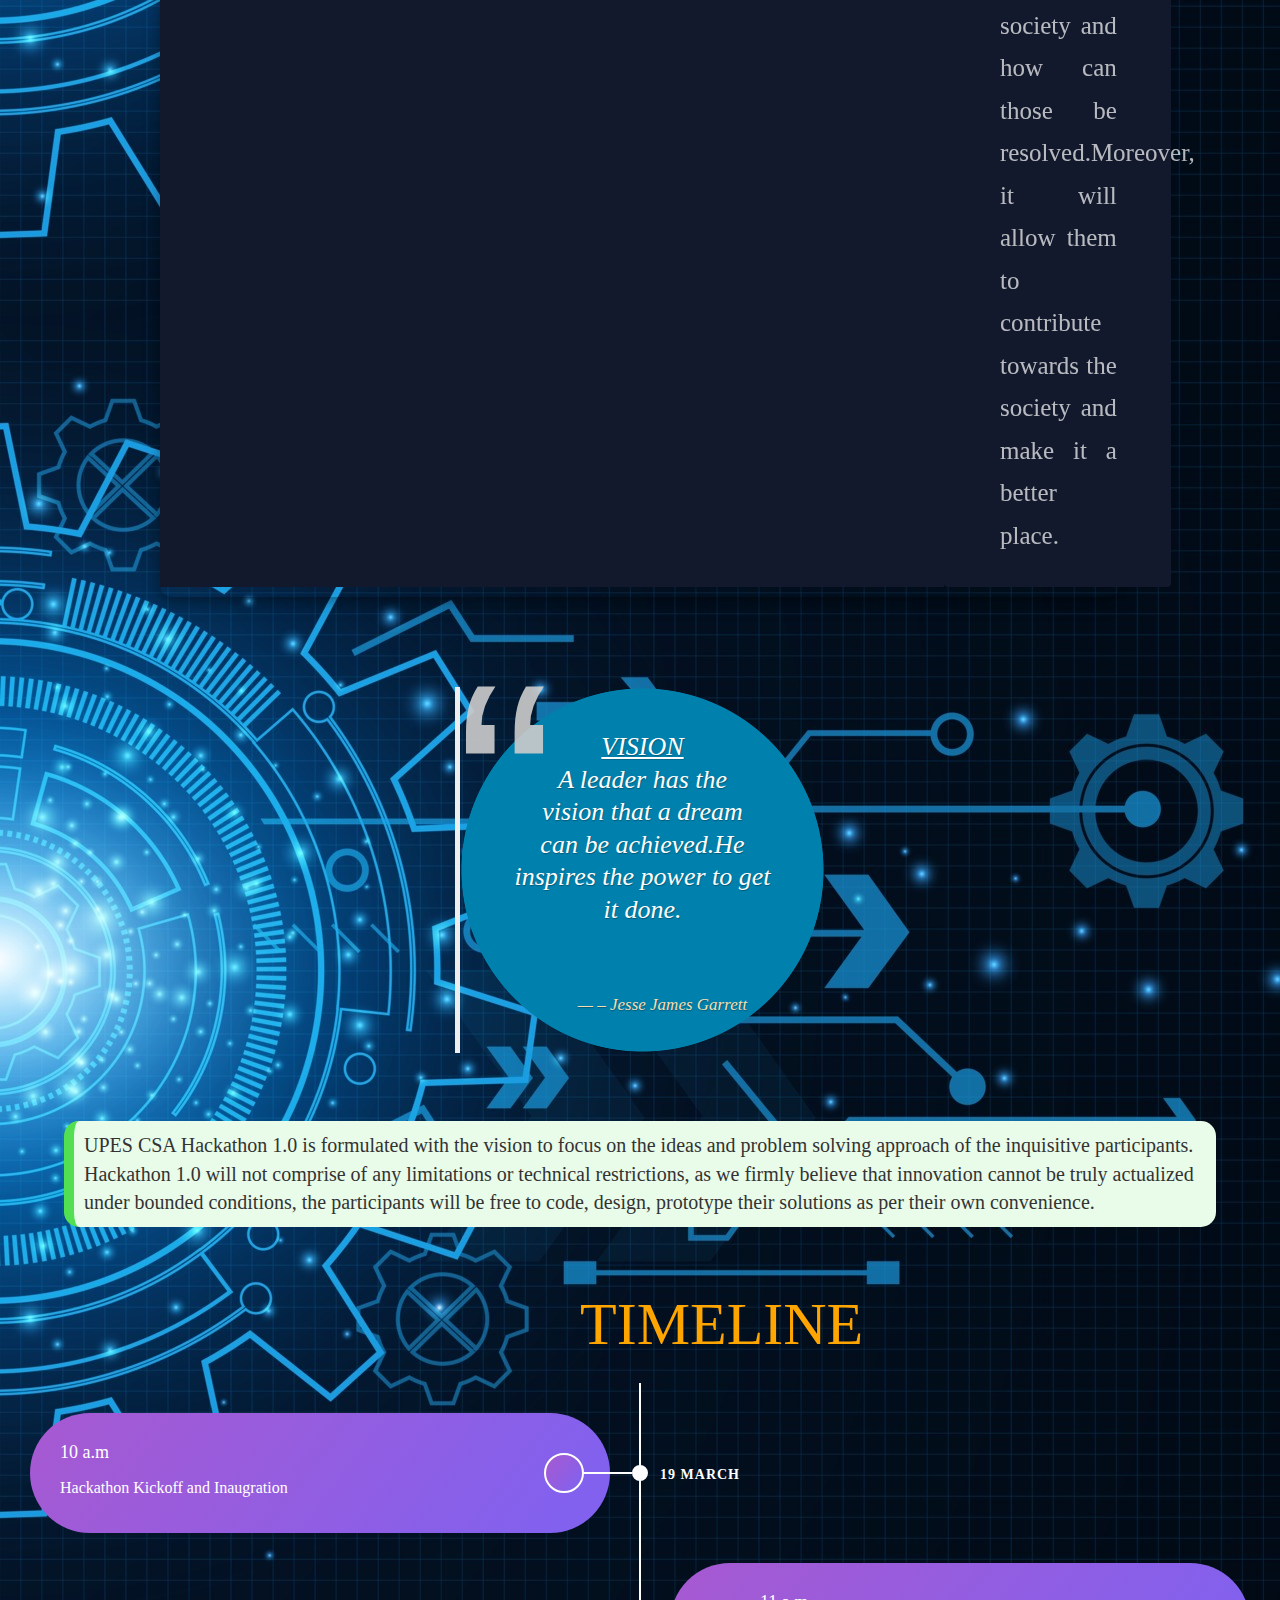
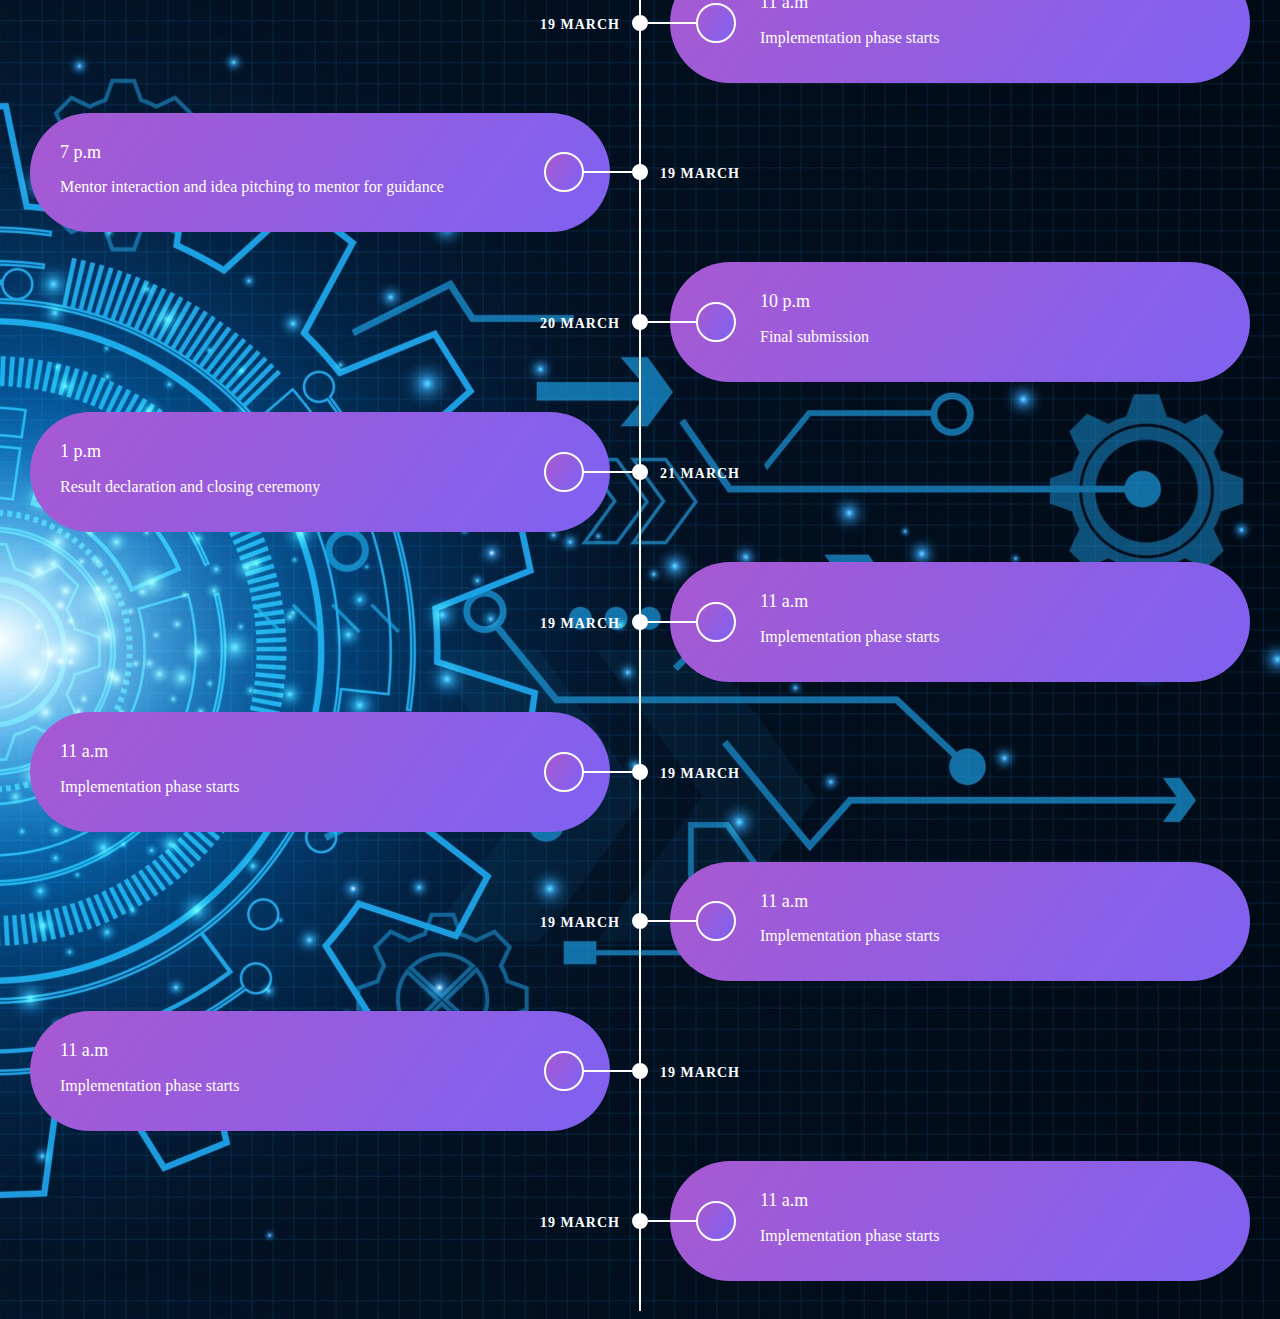
==== commit 94242a43: "Merge pull request #19 from Adityakr123/main" ====
--- a/a.html
+++ b/a.html
@@ -13,16 +13,15 @@
     
     
     <style>
-         ////////////////////////////////
+        
 
 @import url("https://fonts.googleapis.com/css?family=Open+Sans");
 
 
-////////////////////////////////
-
-h2 { color: $color-dark; font-size: 32px; margin: 0 0 10px 0;}
-h3 { color: $color-red; font-size: 16px; margin: 0 0 5px 0;}
-p { color: $color-dark;  font-size: 20px; margin: 0 0 20px 0;}
+
+h2 { color: color-dark; font-size: 32px; margin: 0 0 10px 0;}
+h3 { color: color-red; font-size: 16px; margin: 0 0 5px 0;}
+p { color: color-dark;  font-size: 20px; margin: 0 0 20px 0;}
 
 *,
 *::before,
@@ -374,7 +373,7 @@
 
 
 
-Resources1× 0.5× 0.25×Rerun
+
     
     /*creating line for timeline*/
     @import url('https://fonts.googleapis.com/css2?family=Playfair+Display:wght@400;500;600;700&display=swap');
@@ -409,7 +408,8 @@
 }
 .image img{
 height:50vh;
-margin:50px auto
+margin-right:50px;
+
 }
 .content{
     background-color: #12192c;
@@ -608,14 +608,8 @@
         <div class="col-xs-5 col-sm-3  col-md-3 col-lg-3 size1 " style="margin-top:30px;"><a href="#C4"><span style="color:white ;"><b>Register Here</b></span></a></div>
       </div>
     </div>
-  </div>
-    
-    
-
-    
-      
-
-
+  </div>   
+  
     <h1 class="heading">HACKATHON 1.0</h1>
     
    
@@ -627,7 +621,7 @@
     
   
     <section style="padding-top: 10px;">
-      <div style="padding-left:27px;padding-top: 19rem;"  class = "image">
+      <div style="padding-left:65px;padding-top: 19rem;"  class = "image">
          <img src="IMG/grp.jpg">  
            
       </div>    
@@ -636,7 +630,7 @@
       <div  class = "content">
           <h2>About UPES CSA</h2>
           <span><!-- line here --></span>
-          <p style="color:#fff;">UPES CSA believes in the technical advancement and innovation of the society, and with its very first Hackathon,
+          <p style="color:#fff; font-size:25px;">UPES CSA believes in the technical advancement and innovation of the society, and with its very first Hackathon,
             we intend to invite people from all over to present their best ideas.UPES CSA Student Chapter believes in progressing in such a manner that benefits the community and helps others to grow as well. With the same thought, we present before you,
             CSA Hackathon 1.0.The problem statements included in the Hackathon will comprise of two sections. One set of statements will be collected from companies and the other set of problems will
             be collected from NGOs and Police Departments. However,both sets will focus on social problems and causes and will aim at finding the solution for the same.
@@ -673,7 +667,7 @@
     will be free to code, design, 
     prototype their solutions as per 
     their own convenience.</a>
-    <h2 style="padding-left: 65rem;color: orange;font-size: 60px;">TIMELINE</h2>
+    <h2 class="time-line">TIMELINE</h2>
 
      
           <div class="row">
--- a/CSS/newcss.css
+++ b/CSS/newcss.css
@@ -1,11 +1,14 @@
 
 @media only screen and (max-width: 600px) {
   
-
+  .time-line{
+    padding-left: 29rem;color: orange;font-size: 60px;
+  }
   .content{
     padding: 15px 10px 15px 17px;
     border-radius: 4px;
     width: fit-content;
+    margin-top:-30%;
     
 }
   #more {display: none;} 
@@ -13,9 +16,7 @@
     position: relative;
     width:100%;
     
-}
-
-  
+}  
   .morebutton{
     color: white;
     background-color: transparent;
@@ -51,7 +52,7 @@
         height:fit-content;
     }
     .heading{
-        font-size: 40px;
+        font-size: 60px;
         text-align: center;
         overflow: hidden;
   
@@ -60,9 +61,9 @@
         color:white;
         text-align:center;
         /*padding-top:20%;*/
-        margin-top:50%;
-        margin-left:40%;
-        font-size:20px;
+         margin-top:15%;
+        /* margin-left:40%; */ 
+        font-size:50px;
         background-color:rgba(0,0,0,0.7);
         width:fit-content;
         height:fit-content;
@@ -75,12 +76,15 @@
         /* margin-right:1px; */
     }
     .divtimer{
-      margin-left:36%;
+      margin-left:25%;
 
     }
   }
 
   @media only screen and (min-width: 600px) and (max-device-width: 830px) {
+    .time-line{
+      padding-left: 30rem;color: orange;font-size: 60px;
+    }
     .main-container{
       position: relative;
       width:100%;
@@ -88,8 +92,9 @@
   }
     .content{
       padding: 15px 15px 15px 17px;
-      
+      margin-top:-50%;
       border-radius: 4px;
+      /* font-size:40px; */
       
   }
     .dot{
@@ -108,16 +113,16 @@
         height:fit-content;
     }
     .heading{
-        font-size: 60px;
+        font-size: 80px;
         text-align: center;
     }
     .timer{
         color:white;
         text-align:center;
         /*padding-top:20%;*/
-        margin-top:50%;
-        margin-left:65%;
-        font-size:20px;
+         margin-top:10%;
+        /* margin-left:65%; */
+        font-size:60px;
         background-color:rgba(0,0,0,0.7);
         width:fit-content;
         height:fit-content;
@@ -130,7 +135,8 @@
         /* margin-right:1px; */
     }
     .divtimer{
-      margin-left:36%;
+      margin-left:29%;
+      /* margin-top: -85%; */
 
     }
   }
@@ -142,6 +148,9 @@
 
 
   @media only screen and (min-width:831px) {
+    .time-line{
+      padding-left: 58rem;color: orange;font-size: 60px;
+    }
     .main-container{
       position: relative;
       width:70%;
@@ -189,7 +198,7 @@
         /*margin-right:2%;*/
         /*padding-top:20%;*/
     /*    margin-right:10%;*/
-        font-size:30px;
+        font-size:70px;
         background-color:rgba(0,0,0,0.7);
         width:fit-content;
         height:fit-content;
@@ -197,7 +206,9 @@
        
     }
     .divtimer{
-      margin-left:84%;
+      margin-left:35%;
+      margin-top: -10%;
+      /* align-items: center; */
        
     }
   }
@@ -235,8 +246,8 @@
   text-fill-color: transparent;
   background-image: linear-gradient(45deg, 
                     #ff0000, 
-                    #df4bcb,
-                    #ff3c00,
+                    #e93e38,
+                    #c234e6,
                     #340edf);
   animation: .8s shake infinite alternate;
   align-self: center;
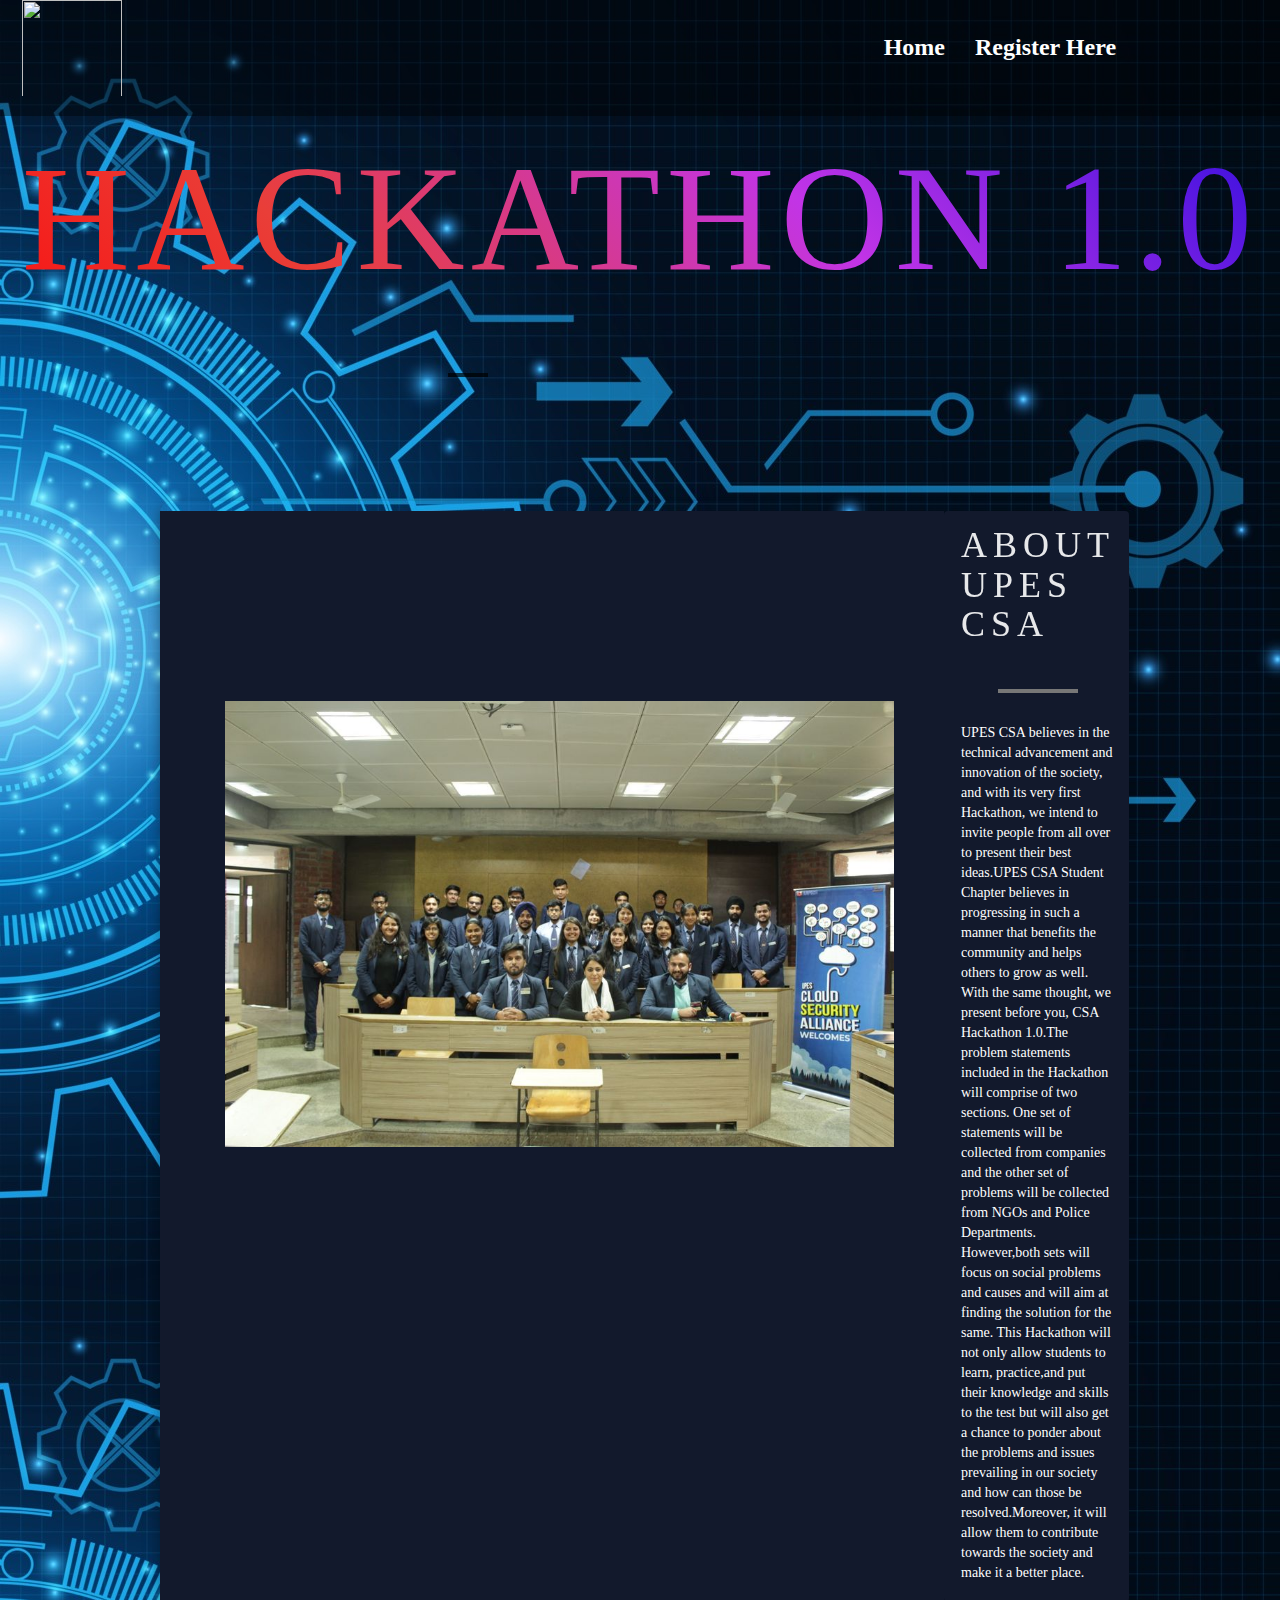
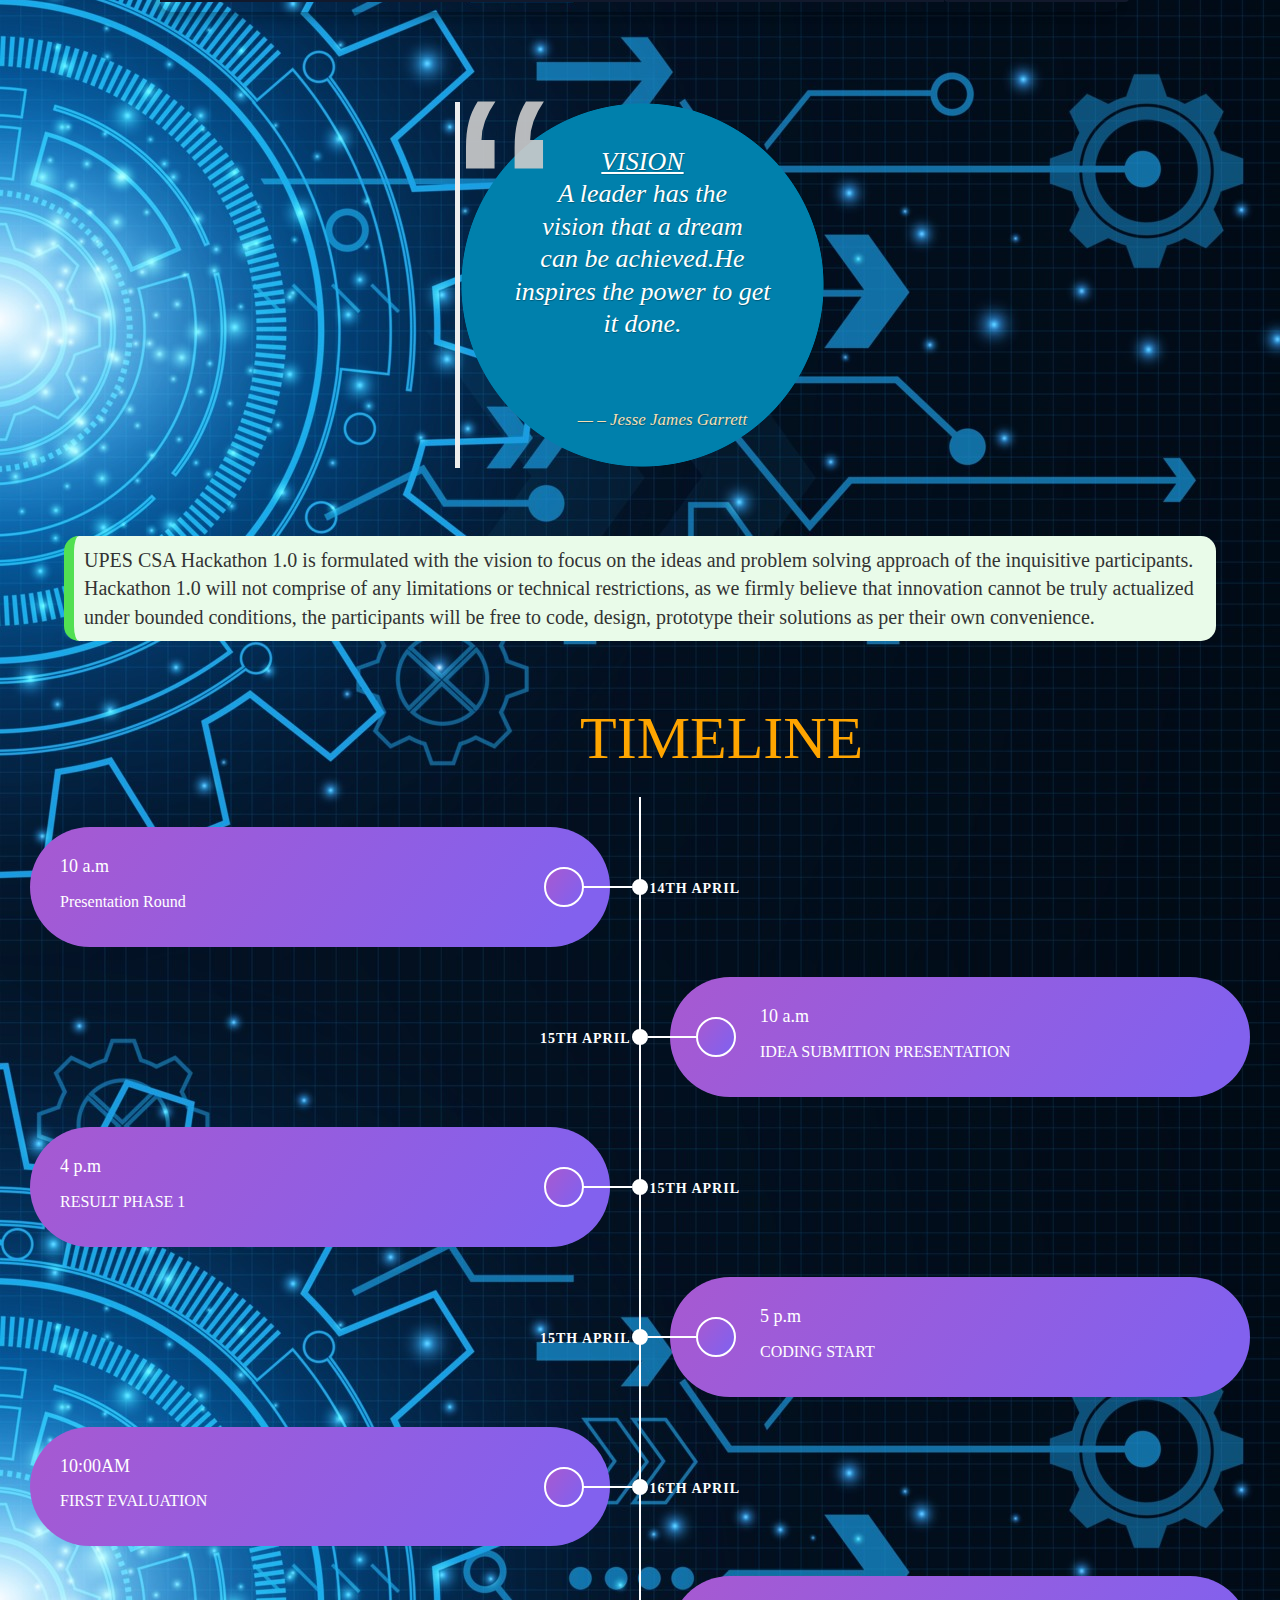
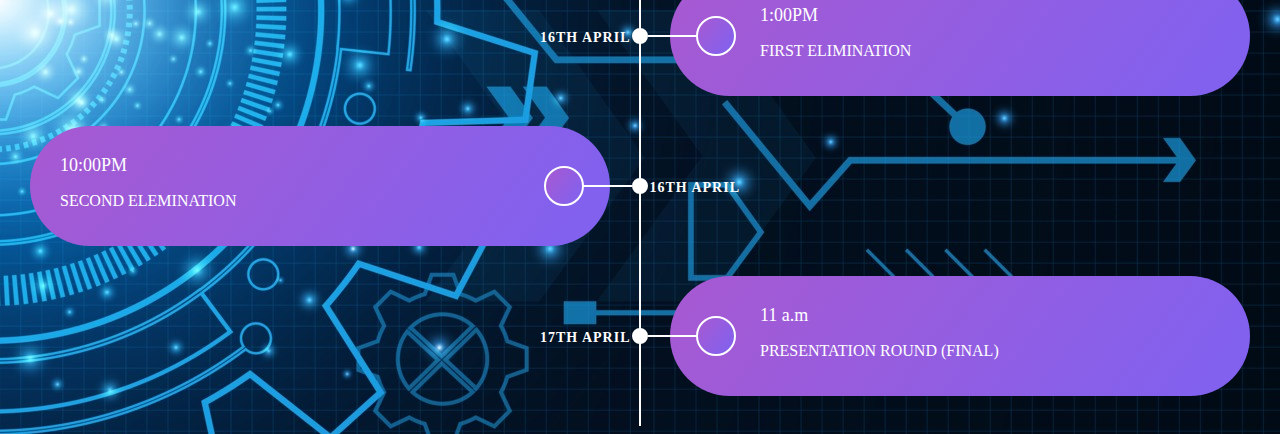
==== commit c4eaada8: "adding" ====
--- a/a.html
+++ b/a.html
@@ -613,8 +613,8 @@
     <h1 class="heading">HACKATHON 1.0</h1>
     
    
-<div style="padding-bottom: 3rem;" class="divtimer"> 
-    <p id="demo" class="timer"></p> </div>     
+<div style="padding-bottom:3rem;" class="divtimer"> 
+    <p id="demo" style="padding-left:20px;padding-right:20px;" class="timer"></p> </div>     
   </div>
   </div>
 
@@ -628,14 +628,14 @@
       
 
       <div  class = "content">
-          <h2>About UPES CSA</h2>
+          <h2 class="font1">About UPES CSA</h2>
           <span><!-- line here --></span>
-          <p style="color:#fff; font-size:25px;">UPES CSA believes in the technical advancement and innovation of the society, and with its very first Hackathon,
+          <div style="color:#fff;" class="font">UPES CSA believes in the technical advancement and innovation of the society, and with its very first Hackathon,
             we intend to invite people from all over to present their best ideas.UPES CSA Student Chapter believes in progressing in such a manner that benefits the community and helps others to grow as well. With the same thought, we present before you,
             CSA Hackathon 1.0.The problem statements included in the Hackathon will comprise of two sections. One set of statements will be collected from companies and the other set of problems will
             be collected from NGOs and Police Departments. However,both sets will focus on social problems and causes and will aim at finding the solution for the same.
             This Hackathon will not only allow students to learn, practice,and put their knowledge and skills to the test but will also get a chance to ponder about the problems and issues
-            prevailing in our society and how can those be resolved.Moreover, it will allow them to contribute towards the society and make it a better place.</p>
+            prevailing in our society and how can those be resolved.Moreover, it will allow them to contribute towards the society and make it a better place.</div>
       </div>
   </section>
 
@@ -679,105 +679,86 @@
   </section>
   <div class="timeline" id="timeline">
       <div class="containertimeline left">
-          <div class="date">19 March</div>
+          <div class="date">14TH April</div>
           <i class="icon fa fa-home"></i>
           <div class="contenttimeline">
               <h2>10 a.m</h2>
               <p>
-                  Hackathon Kickoff and Inaugration
+                  Presentation Round
               </p>
           </div>
       </div>
       <div class="containertimeline right">
-          <div class="date">19 March</div>
+          <div class="date">15TH April</div>
           <i class="icon fa fa-gift"></i>
           <div class="contenttimeline">
-              <h2>11 a.m</h2>
+              <h2>10 a.m</h2>
               <p>
-                  Implementation phase starts
+                IDEA SUBMITION PRESENTATION
               </p>
           </div>
       </div>
       <div class="containertimeline left">
-          <div class="date">19 March</div>
+          <div class="date">15TH April</div>
           <i class="icon fa fa-user"></i>
           <div class="contenttimeline">
-              <h2>7 p.m</h2>
+              <h2>4 p.m</h2>
               <p>
-                  Mentor interaction and idea pitching to mentor for guidance
+                RESULT PHASE 1
               </p>
           </div>
       </div>
       <div class="containertimeline right">
-          <div class="date">20 March</div>
+          <div class="date">15TH April</div>
           <i class="icon fa fa-running"></i>
           <div class="contenttimeline">
-              <h2>10 p.m</h2>
+              <h2>5 p.m</h2>
               <p>
-                  Final submission
+                CODING START
               </p>
           </div>
       </div>
       <div class="containertimeline left">
-          <div class="date">21 March</div>
+          <div class="date">16TH April</div>
           <i class="icon fa fa-cog"></i>
           <div class="contenttimeline">
-              <h2>1 p.m</h2>
+              <h2>10:00AM</h2>
               <p>
-                  Result declaration and closing ceremony
+                FIRST EVALUATION
               </p>
           </div>
       </div>
       <div class="containertimeline right">
-        <div class="date">19 March</div>
+        <div class="date">16TH April</div>
+        <i class="icon fa fa-gift"></i>
+        <div class="contenttimeline">
+            <h2>1:00PM</h2>
+            <p>
+              FIRST ELIMINATION
+            </p>
+        </div>
+    </div>
+    <div class="containertimeline left">
+          <div class="date">16TH April</div>
+          <i class="icon fa fa-gift"></i>
+          <div class="contenttimeline">
+              <h2>10:00PM</h2>
+              <p>
+                SECOND ELEMINATION
+              </p>
+          </div>
+      </div>
+      <div class="containertimeline right">
+        <div class="date">17TH April</div>
         <i class="icon fa fa-gift"></i>
         <div class="contenttimeline">
             <h2>11 a.m</h2>
             <p>
-                Implementation phase starts
+              PRESENTATION ROUND (FINAL)
             </p>
         </div>
     </div>
-    <div class="containertimeline left">
-          <div class="date">19 March</div>
-          <i class="icon fa fa-gift"></i>
-          <div class="contenttimeline">
-              <h2>11 a.m</h2>
-              <p>
-                  Implementation phase starts
-              </p>
-          </div>
-      </div>
-      <div class="containertimeline right">
-        <div class="date">19 March</div>
-        <i class="icon fa fa-gift"></i>
-        <div class="contenttimeline">
-            <h2>11 a.m</h2>
-            <p>
-                Implementation phase starts
-            </p>
-        </div>
-    </div>
-    <div class="containertimeline left">
-      <div class="date">19 March</div>
-      <i class="icon fa fa-gift"></i>
-      <div class="contenttimeline">
-          <h2>11 a.m</h2>
-          <p>
-              Implementation phase starts
-          </p>
-      </div>
-  </div>
-  <div class="containertimeline right">
-    <div class="date">19 March</div>
-    <i class="icon fa fa-gift"></i>
-    <div class="contenttimeline">
-        <h2>11 a.m</h2>
-        <p>
-            Implementation phase starts
-        </p>
-    </div>
-</div>
+    
   </div>
 
       
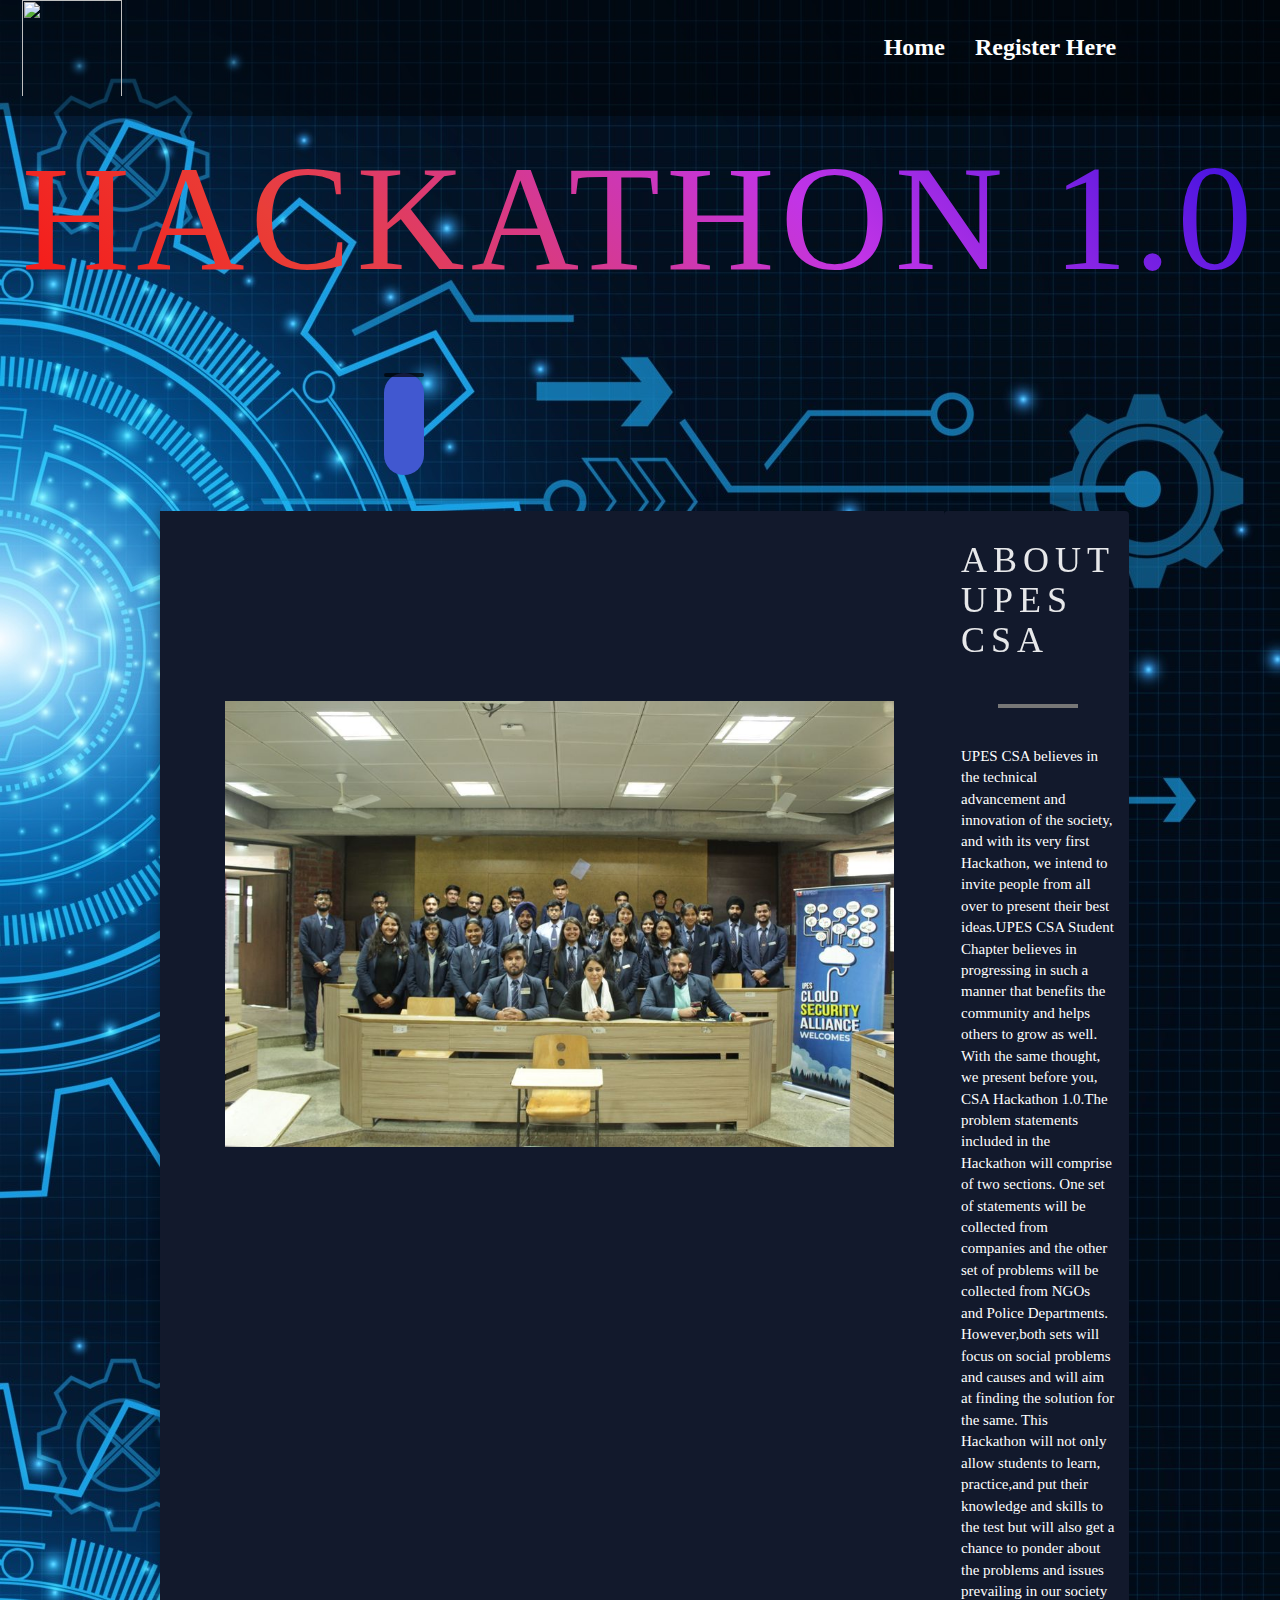
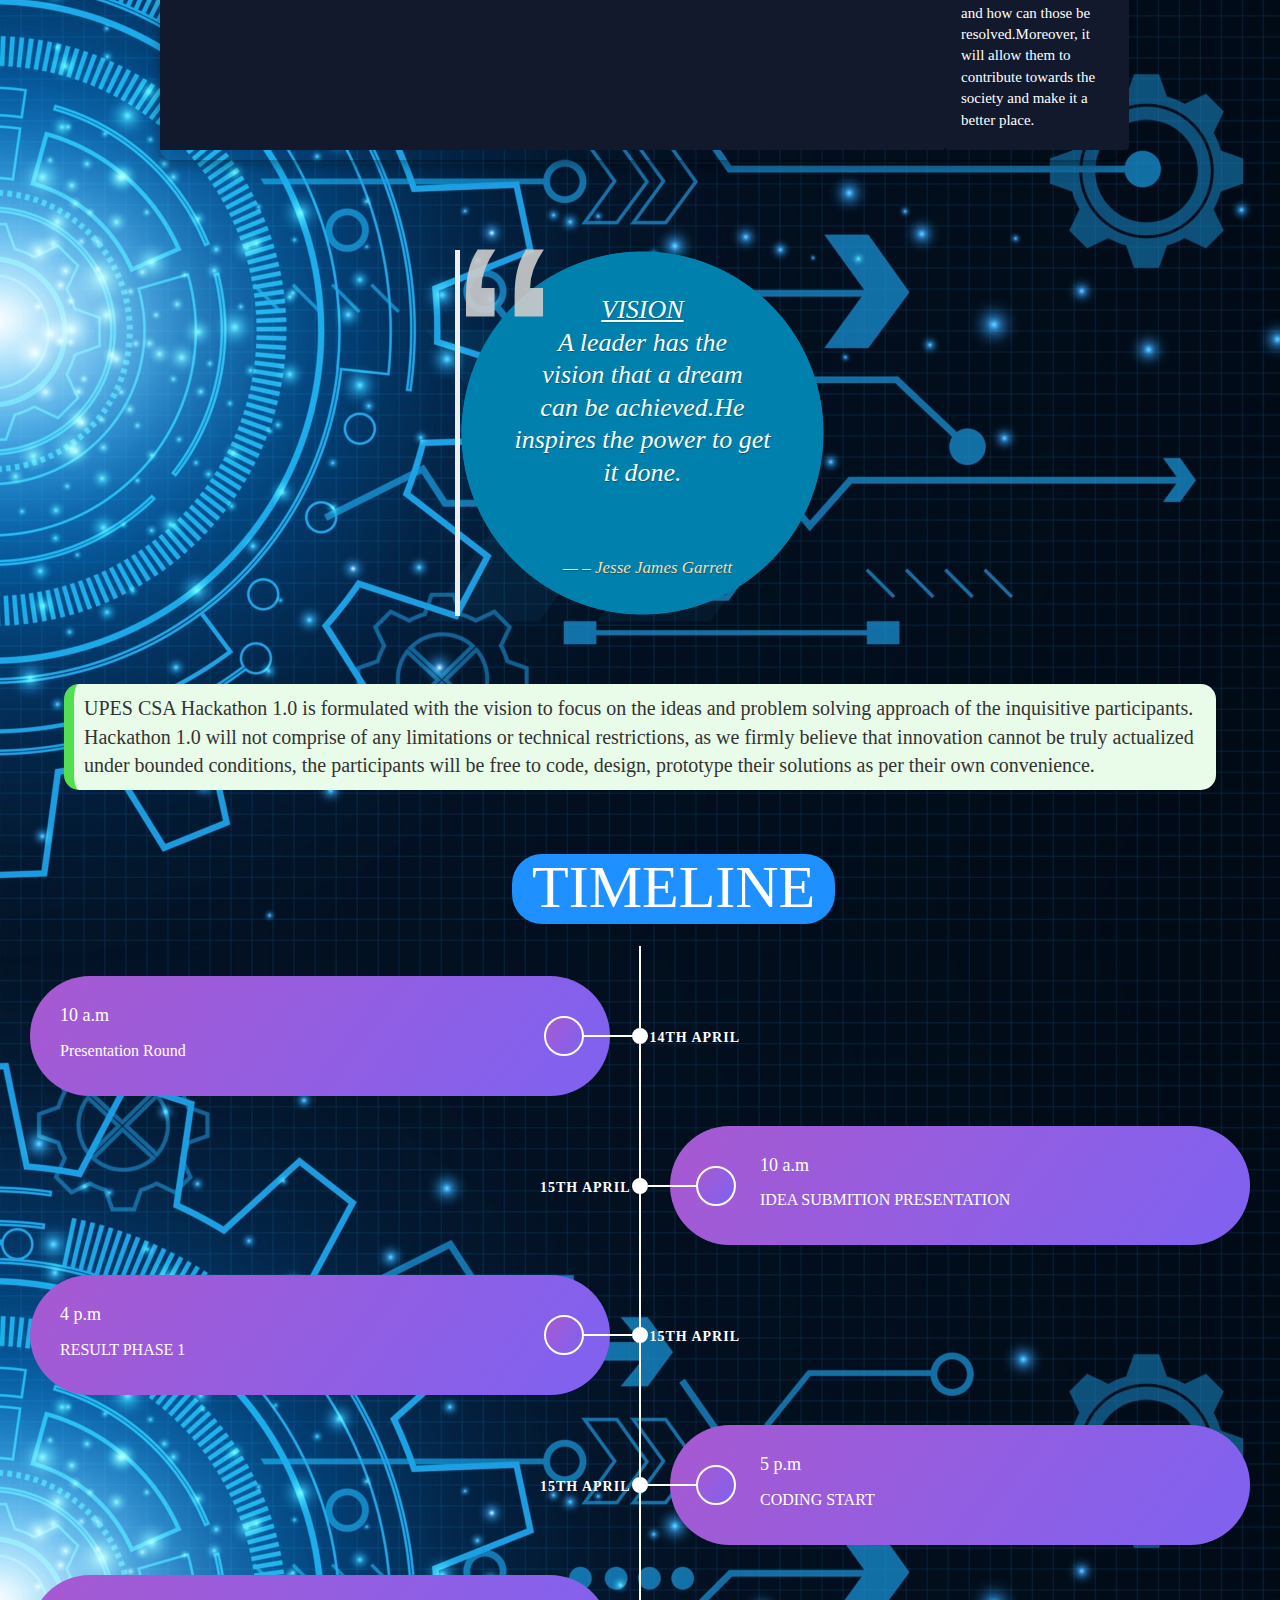
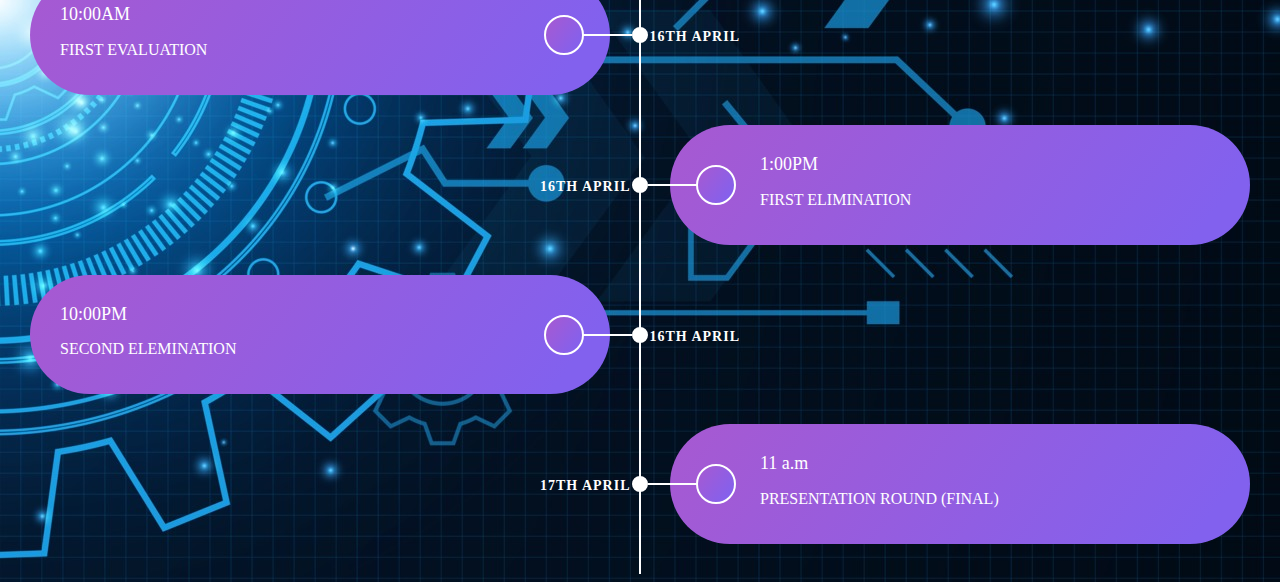
==== commit 4968ae05: "adding" ====
--- a/a.html
+++ b/a.html
@@ -214,8 +214,7 @@
   }
 }
 
-        HTML CSSResult Skip Results Iframe
-EDIT ON
+
 @import url("https://fonts.googleapis.com/css?family=Titillium+Web:400,400i,700&display=swap");
 @import url("https://cdnjs.cloudflare.com/ajax/libs/normalize/8.0.1/normalize.min.css");
 
@@ -613,7 +612,7 @@
     <h1 class="heading">HACKATHON 1.0</h1>
     
    
-<div style="padding-bottom:3rem;" class="divtimer"> 
+<div style="padding-bottom:3rem; " class="divtimer"> 
     <p id="demo" style="padding-left:20px;padding-right:20px;" class="timer"></p> </div>     
   </div>
   </div>
@@ -643,10 +642,10 @@
     
   <div class="quote-wrapper">
     <blockquote class="text" cite="http://www.inspireux.com/category/quotes/jesse-james-garrett/">
-      <p style="font-size: 26px;"><u>VISION</u>
+      <p ><u>VISION</u>
         A leader has the vision that a dream can be achieved.He inspires the power to get it done.
       </p>
-      <footer style="color: wheat;">– Jesse James Garrett</footer>
+      <footer style="color: wheat; margin-left:-15px;" >– Jesse James Garrett</footer>
     </blockquote>
   </div>
   
@@ -667,7 +666,7 @@
     will be free to code, design, 
     prototype their solutions as per 
     their own convenience.</a>
-    <h2 class="time-line">TIMELINE</h2>
+    <h2 class="time-line" style="background-color:#1E90FF; color:white; border-radius:30px; width:fit-content">TIMELINE</h2>
 
      
           <div class="row">
--- a/CSS/newcss.css
+++ b/CSS/newcss.css
@@ -2,7 +2,11 @@
 @media only screen and (max-width: 600px) {
   
   .time-line{
-    padding-left: 29rem;color: orange;font-size: 60px;
+    margin-left:25%;
+    padding-left:20px;
+    padding-right:20px;
+    color: orange;
+    font-size: 60px;
   }
   .content{
     padding: 15px 10px 15px 17px;
@@ -61,9 +65,10 @@
         color:white;
         text-align:center;
         /*padding-top:20%;*/
-         margin-top:15%;
+         /* margin-top:15%; */
         /* margin-left:40%; */ 
         font-size:50px;
+        border-radius:30px;
         background-color:rgba(0,0,0,0.7);
         width:fit-content;
         height:fit-content;
@@ -76,14 +81,35 @@
         /* margin-right:1px; */
     }
     .divtimer{
-      margin-left:25%;
-
+      margin-left:20%;
+      margin-top:12%;
+      border-radius:30px;
+      
+      background-color:#4158D0; 
+      width:fit-content;
+       height:70px;
+      margin-bottom:40px;
+
+    }
+    .font1{
+      
+      font-size:xx-large;
+    }
+    .font{
+      text-align: center;
+      font-size:20px;
+      padding-left:30px;
+      padding-right:30px;
+      padding-bottom:30px;
     }
   }
 
   @media only screen and (min-width: 600px) and (max-device-width: 830px) {
     .time-line{
-      padding-left: 30rem;color: orange;font-size: 60px;
+     color: orange;font-size: 60px;
+      margin-left:35%;
+      padding-left:20px;
+      padding-right:20px;
     }
     .main-container{
       position: relative;
@@ -97,6 +123,7 @@
       /* font-size:40px; */
       
   }
+ 
     .dot{
       display: none;
     }
@@ -120,12 +147,12 @@
         color:white;
         text-align:center;
         /*padding-top:20%;*/
-         margin-top:10%;
+        border-radius:30px;
         /* margin-left:65%; */
         font-size:60px;
         background-color:rgba(0,0,0,0.7);
         width:fit-content;
-        height:fit-content;
+        /* height:fit-content; */
   
        
     }
@@ -135,9 +162,25 @@
         /* margin-right:1px; */
     }
     .divtimer{
-      margin-left:29%;
+      margin-left:22%;
+      margin-top:10%;
       /* margin-top: -85%; */
-
+      background-color:#4158D0;
+      border-radius:30px;
+       width:fit-content; 
+       /* height: fit-content; */
+       height:90px;
+       margin-bottom:50px;
+
+    }
+    .font1{
+      margin-top:300%;
+      font-size:xx-large;
+    }
+    .font{
+      font-size:30px;
+      padding-left:30px;
+      padding-right:30px;
     }
   }
 /*     @media only screen and (min-width:760px) {
@@ -149,13 +192,25 @@
 
   @media only screen and (min-width:831px) {
     .time-line{
-      padding-left: 58rem;color: orange;font-size: 60px;
+      font-size: 60px;
+      margin-left:40%;
+    padding-left:20px;
+    padding-right:20px;
+    color: orange;
+
     }
     .main-container{
       position: relative;
       width:70%;
       margin-left:15%;
       
+  }
+  .font1{
+    margin-top:10%;
+  }
+  .font{
+    font-size:15px;
+    margin-top:5%;
   }
     .content{
       padding: 15px 15px 15px 17px;
@@ -200,14 +255,19 @@
     /*    margin-right:10%;*/
         font-size:70px;
         background-color:rgba(0,0,0,0.7);
+        border-radius:30px;
         width:fit-content;
         height:fit-content;
   
        
     }
     .divtimer{
-      margin-left:35%;
+      margin-left:30%;
       margin-top: -10%;
+      background-color:#4158D0; 
+      border-radius:30px;
+      width:fit-content;
+      height:102px;
       /* align-items: center; */
        
     }
